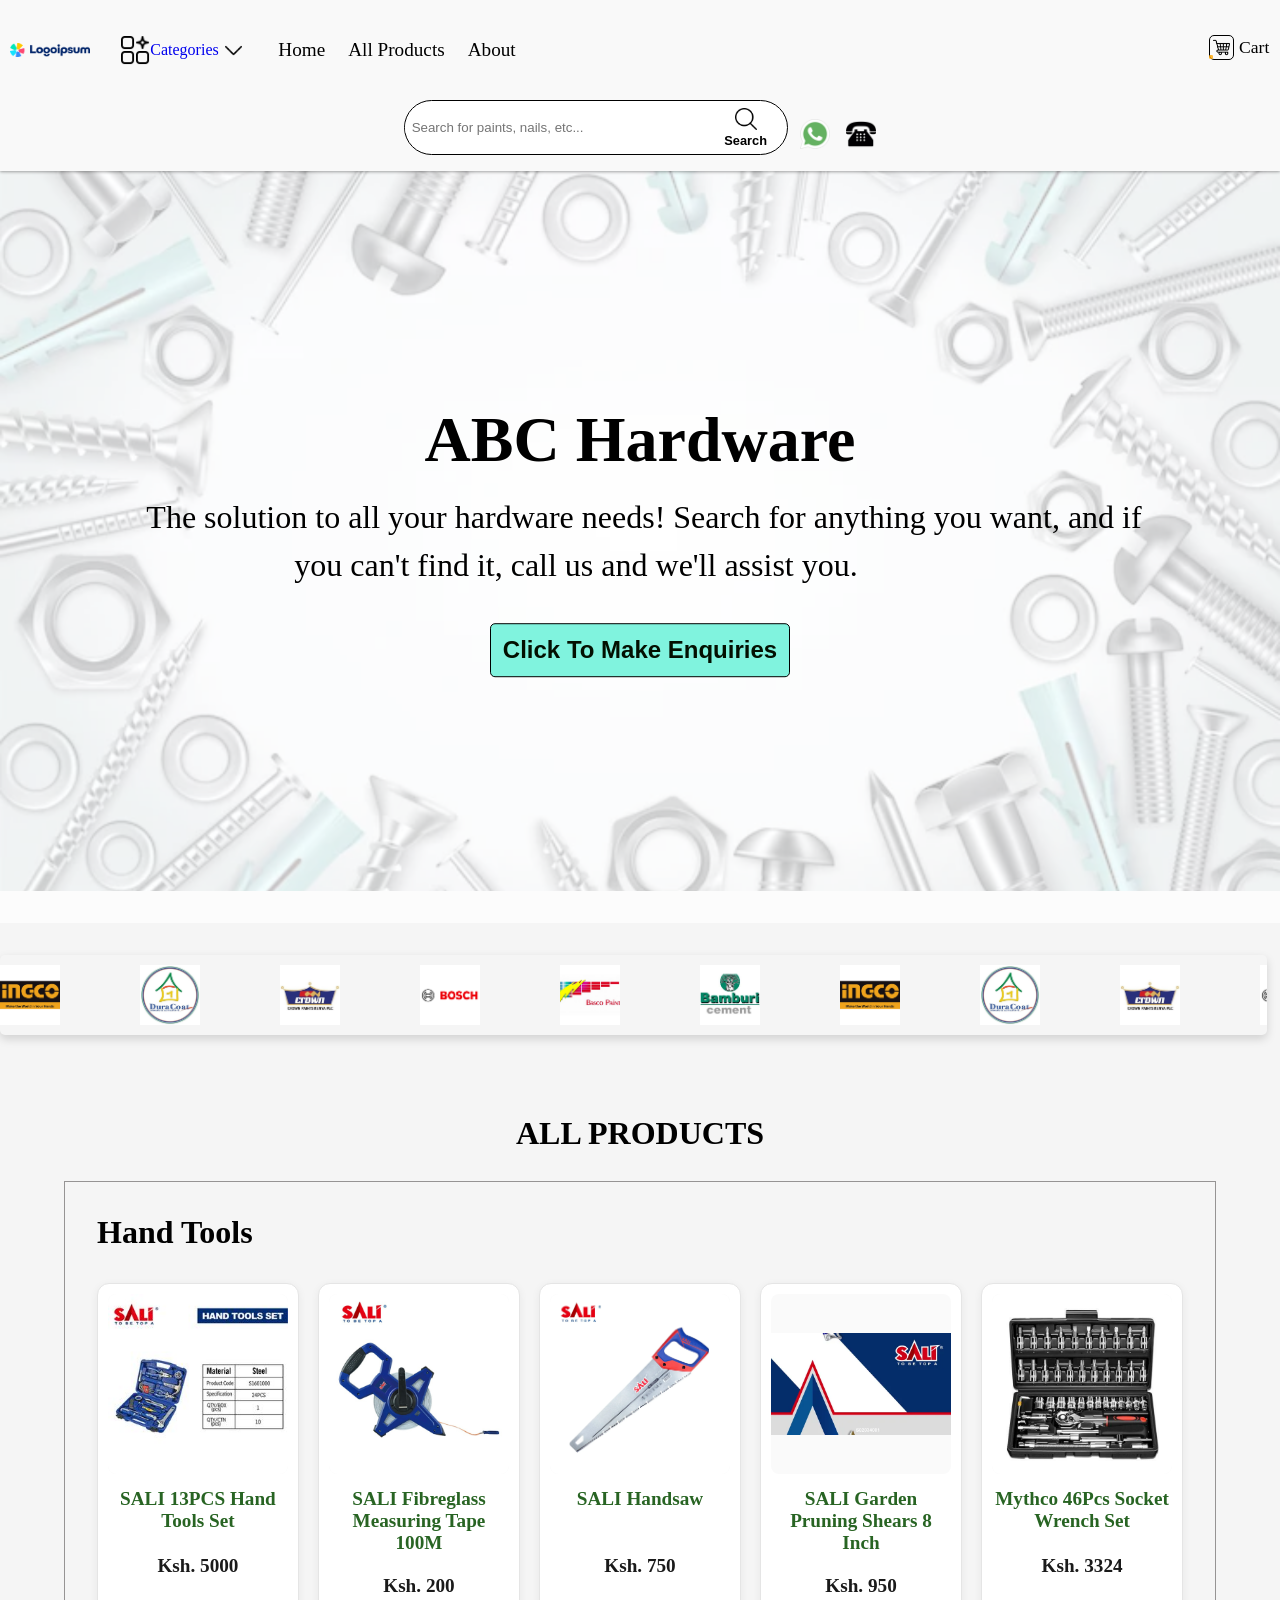
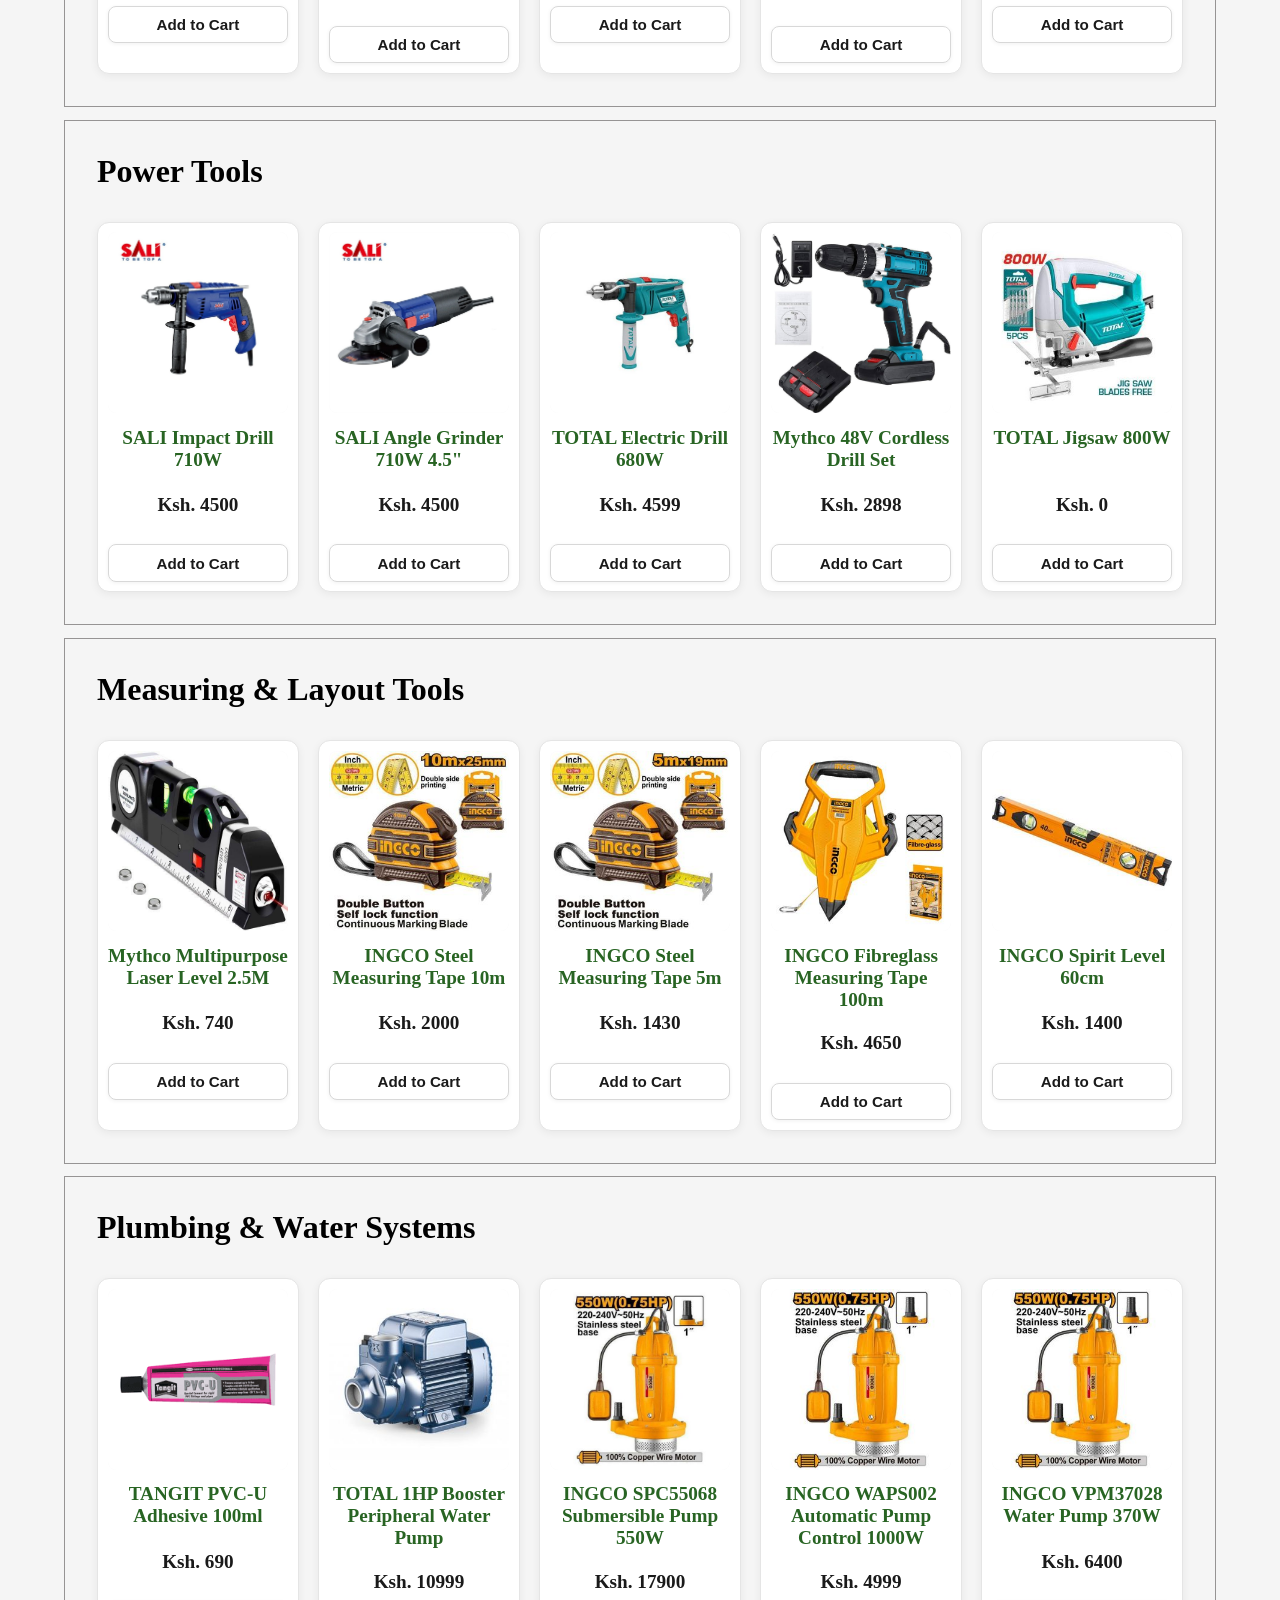
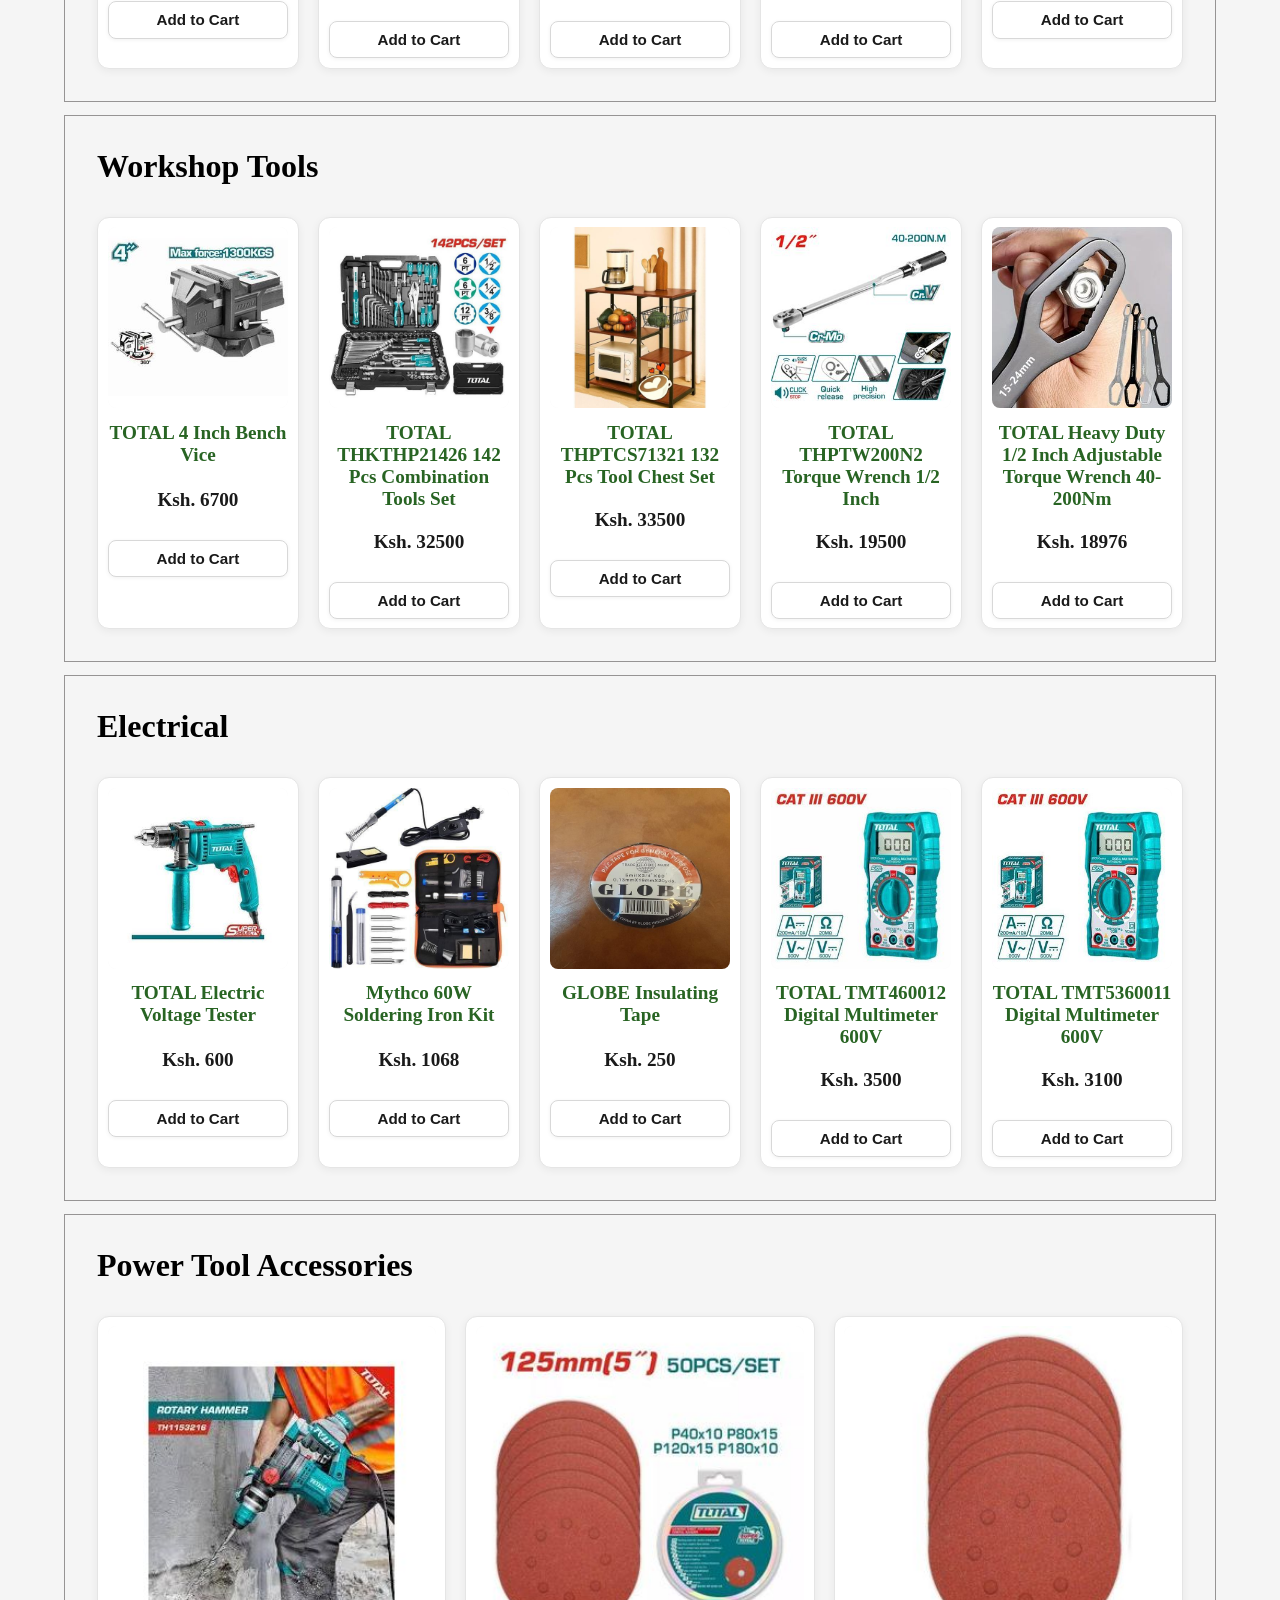
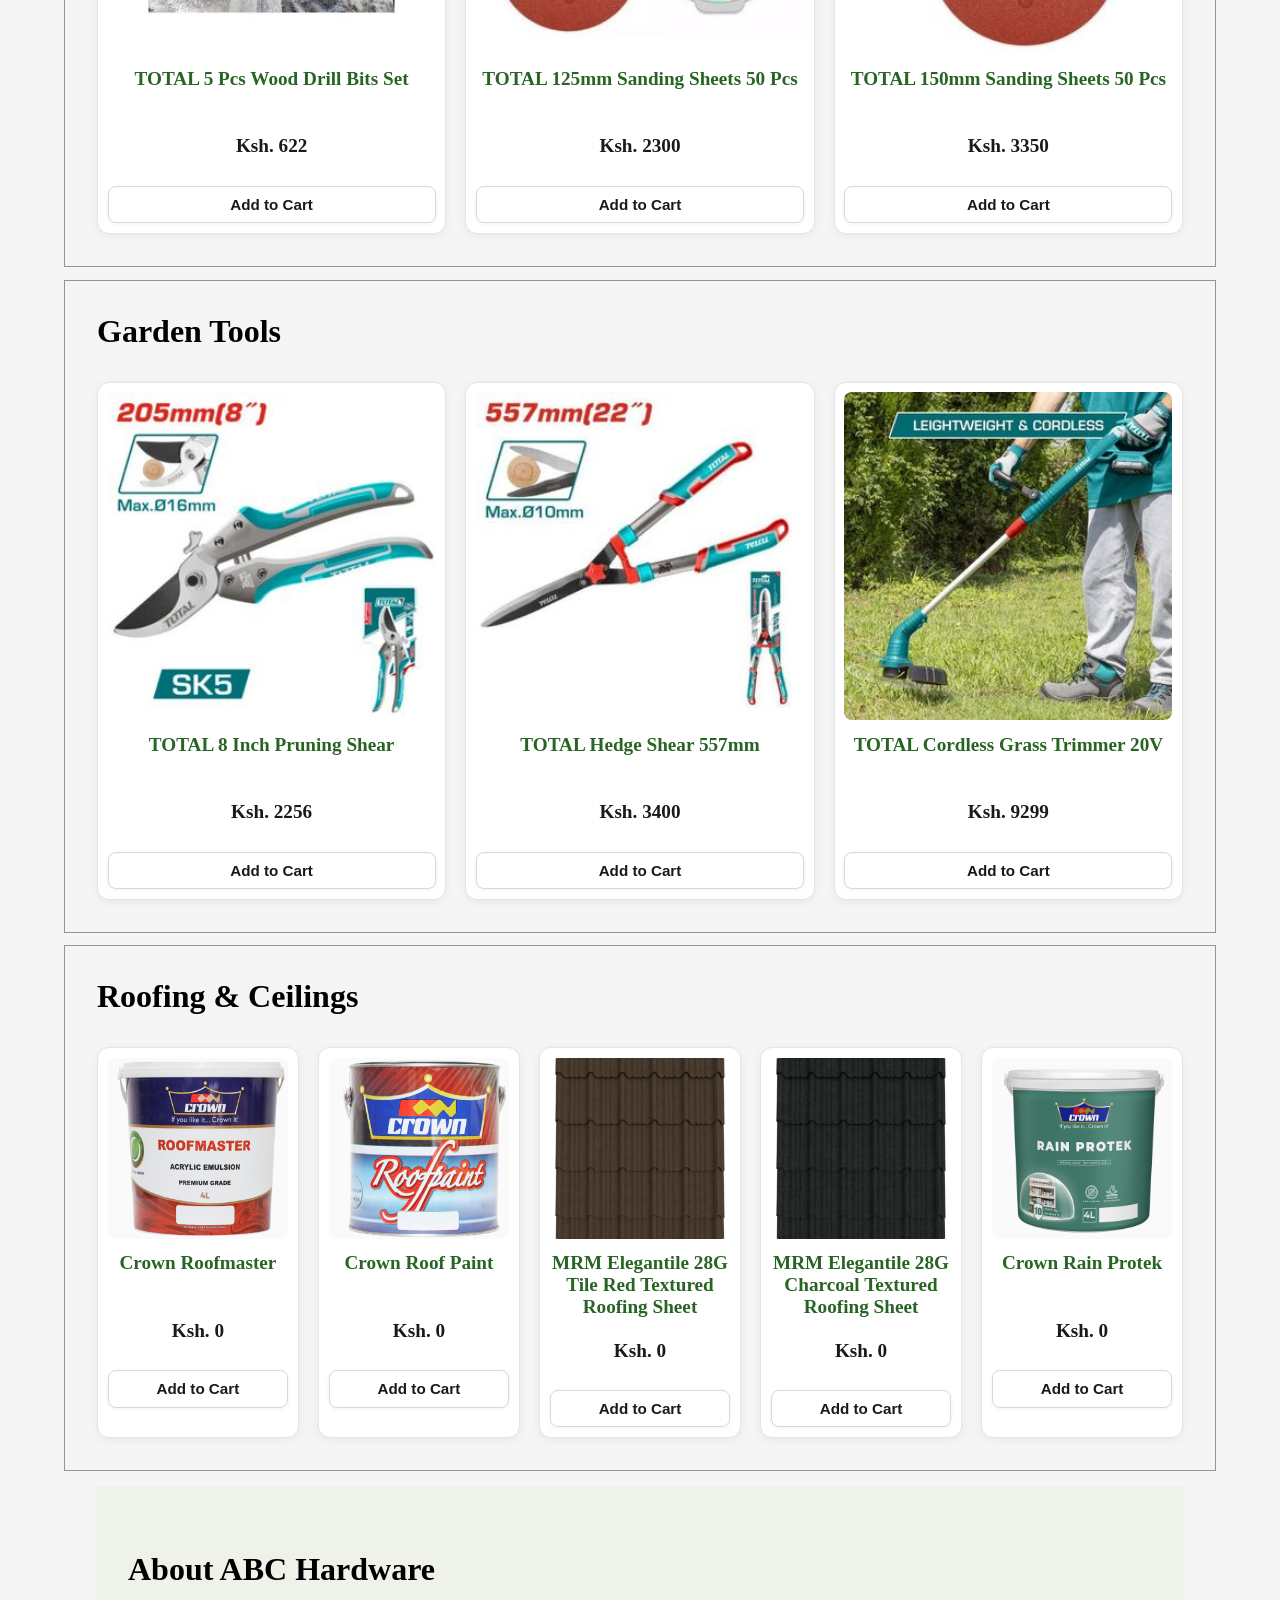
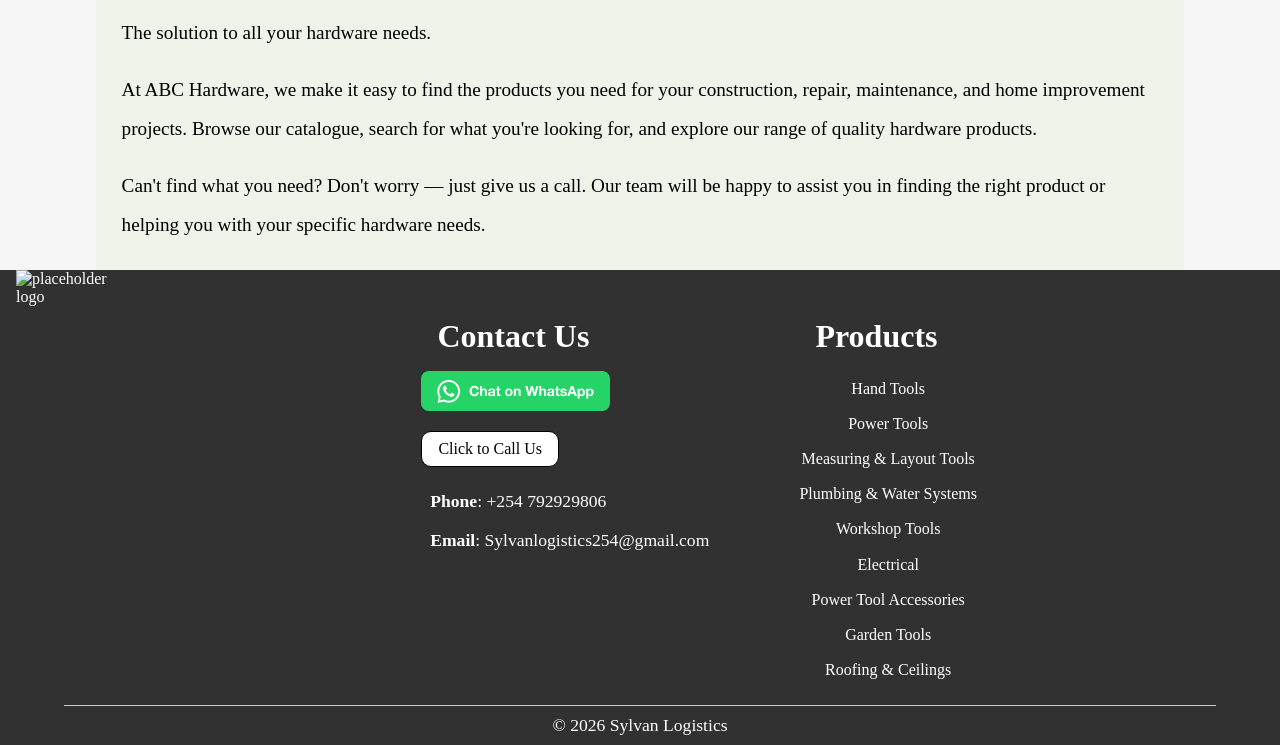
==== index.html @ b6c64a44 "Add files via upload" ====
<!DOCTYPE html>
<html lang="en">
<head>
    <meta charset="UTF-8">
    <meta name="viewport" content="width=device-width, initial-scale=1.0">
    <link rel="stylesheet" href="index.css">
    <title>ABC Hardware</title>
</head>

<body class="main-html">
    <header class="right-slide">
        <nav>
            <ul class="header-style-1">
                <!-- <li class="logo"> -->
                
                    <img src="./assets/logo/placeholder logo.png" alt="placeholder logo" class="logo-image">

                    <li class="categories-container">
                        <div class="nav-and-icon">                    
                            <a href="#Categories" class="categories-link">
                                <img class="categories-icon" src="/assets/icon/categories.png" alt="">
                                <span class="categories-text">Categories</span>
                            </a>
                            <img src="assets/icon/down-arrow.png" alt="down-arrow" class="down-arrow">
                            <img src="assets/icon/up-arrow.png" alt="up-arrow" class="up-arrow">   
                        </div>
                        <ul class="drop-menu"></ul> 
                    </li>    
                                
                <div class="left-aligned-nav">       
                    <li>
                        <a href="index.html#home">Home</a>
                    </li>          
                    <li class="all-products-container">
                        <a href="#All-products">All Products</a>
                    </li>
                                    
                    <li><a href="#About">About</a></li>
                    <!-- <li><a href="#Testimonials">Testimonials</a></li> -->
                </div>

                <div class="right-aligned-nav">

                    <li class="cart-container">                        
                        <span class="cart-items-display"></span><img src="assets/icon/shopping-cart png.png" alt="cart icon" class="cart-icon">
                        <p>Cart</p>
                    </li>

                    <img class="menu-icon" src="./assets/icon/menu icon.png" alt="menu-icon">
                </div>                
            </ul>
            <div class="below-header-style-1">  
                           
                <div class="input-container">                
                    <input type="search" id="search-input" name="search" placeholder="Search for paints, nails, etc...">
                    <button id="search-btn" type="submit">
                        <img class="search-btn-icon" src="/assets/icon/search.png" alt="search-icon">
                        <p class="search-btn-text"><b>Search</b></p>
                    </button>
                </div>

                <div class="contact-buttons">                
                    <a class="whatsapp-contact-button" aria-label="Chat on WhatsApp" href="https://wa.me/254701973009"> 
                        <img class="whatsapp-icon" alt="Chat on WhatsApp" src="/assets/icon/whatsapp.png"/>
                    </a>
                    <a href="tel:+254792929806">
                        <img class="phone-icon" src="/assets/icon/phone.png" alt="phone-icon">
                    </a>                        
                </div>
            </div>
        </nav>
    </header>

    <main>
        <section class="hero">
            <!-- <video class="hero-video hero-styling" autoplay loop muted
                    poster="/assets/website background images/JPG/farm bg2.jpg">
                <source src="/assets/video/hero-video-1-240.mp4" type="video/mp4">
            </video>   -->
            <img class="hero-image-bg" src="/assets/website background images/PNG/hardware.png" alt="hardware-BG">
            <div class="hero-content">
                <h1 class="fade-slide-in hero-styling">ABC Hardware
                </h1>                
                <p class="animated-paragraph hero-styling"> The solution to all your hardware needs! Search for anything you want, and if you can't find it, call us and we'll assist you.
                </p>
                <button class="hero-cta"><a href="#Contact">Click to make enquiries</a></button>
            </div>            
        </section>        
        
        <section class="slides-container">
            <div class="slides-track">

                <!-- ORIGINAL SET -->
                <div class="slide">
                    <img class="slide-image" src="/assets/image-slide/1.png" alt="Bamburi">
                </div>

                <div class="slide">
                    <img class="slide-image" src="/assets/image-slide/2.png" alt="Bosch">
                </div>

                <div class="slide">
                    <img class="slide-image" src="/assets/image-slide/3.png" alt="Duracoat">
                </div>

                <div class="slide">
                    <img class="slide-image" src="/assets/image-slide/4.png" alt="Ingco">
                </div>

                <div class="slide">
                    <img class="slide-image" src="/assets/image-slide/5.png" alt="Crown">
                </div>

                <div class="slide">
                    <img class="slide-image" src="/assets/image-slide/6.png" alt="Basco">
                </div>


                <!-- DUPLICATE SET -->
                <div class="slide">
                    <img class="slide-image" src="/assets/image-slide/1.png" alt="Bamburi">
                </div>

                <div class="slide">
                    <img class="slide-image" src="/assets/image-slide/2.png" alt="Bosch">
                </div>

                <div class="slide">
                    <img class="slide-image" src="/assets/image-slide/3.png" alt="Duracoat">
                </div>

                <div class="slide">
                    <img class="slide-image" src="/assets/image-slide/4.png" alt="Ingco">
                </div>

                <div class="slide">
                    <img class="slide-image" src="/assets/image-slide/5.png" alt="Crown">
                </div>

                <div class="slide">
                    <img class="slide-image" src="/assets/image-slide/6.png" alt="Basco">
                </div>

                 <!-- SecondDUPLICATE SET -->
                <div class="slide">
                    <img class="slide-image" src="/assets/image-slide/1.png" alt="Bamburi">
                </div>

                <div class="slide">
                    <img class="slide-image" src="/assets/image-slide/2.png" alt="Bosch">
                </div>

                <div class="slide">
                    <img class="slide-image" src="/assets/image-slide/3.png" alt="Duracoat">
                </div>

                <div class="slide">
                    <img class="slide-image" src="/assets/image-slide/4.png" alt="Ingco">
                </div>

                <div class="slide">
                    <img class="slide-image" src="/assets/image-slide/5.png" alt="Crown">
                </div>

                <div class="slide">
                    <img class="slide-image" src="/assets/image-slide/6.png" alt="Basco">
                </div>

            </div>
        </section>

        <section class="search-results-container"></section>

        <section class="All-products-container">
            <h2 id="All-products">
                ALL PRODUCTS <span class="sum-of-all-products"></span>                                     
            </h2>            
        </section>        
        
        <section class="all-categories"></section>

        <section class="section-styling" id="About">
            <h2 >About ABC Hardware</h2>
            <p> The solution to all your hardware needs.</p>    
            <p>At ABC Hardware, we make it easy to find the products you need for your construction, repair, maintenance, and home improvement projects. Browse our catalogue, search for what you're looking for, and explore our range of quality hardware products.</p>
            <p>Can't find what you need? Don't worry — just give us a call. Our team will be happy to assist you in finding the right product or helping you with your specific hardware needs.</p>
           
        </section>
    </main>    
    
    <img src="assets/icon/up-arrow.png" alt="down-arrow" class="scroll-up-arrow">

    <footer>
        
        <div class="upper-footer">        
            <img src="./assets/logo/Sylvan Logistics logo -black bg.png" alt="placeholder logo" class="logo-image">
            
            <section class="contact">
                <h2 id="Contact">Contact Us</h2>
                <div class="contact-buttons">                
                    <a aria-label="Chat on WhatsApp" href="https://wa.me/254701973009"> 
                        <img class="whatsapp-contact-button" alt="Chat on WhatsApp" src="/assets/other images/ChatOnWhatsapp.png"/>
                    </a>
                    <a href="tel:+254792929806" class="call-us-link">Click to Call Us</a>
                </div>
                <p class="phone-number"><b>Phone</b>: +254 792929806</p>
                <p class="email"><b>Email</b>: Sylvanlogistics254@gmail.com</p>
            </section>

            <section class="footer-product-categories">
                <h2>Products</h2>
                <ul class="footer-categories"></ul>
            </section>
        </div>

        <div class="lower-footer">
            <p class="copyright-info">&copy <span id="copyright-year">2026</span><span id="copyright-name"> Sylvan Logistics</span></p>
        </div>
    </footer>

    <script src="./index.js" type="module"></script>

</body>
</html>
---- index.css ----
*{
    margin: 0;
    padding: 0;
    box-sizing: border-box;
}
body{
    display: grid;
    grid-template-rows: auto minmax(min-content, 1fr) auto;
    min-height: 100vh;
    /* background: url("./assets/website background images/WEBP/12.webp") no-repeat center/cover whitesmoke; */
    background-color: whitesmoke;
    scroll-behavior: smooth;
    overflow-x: hidden;
}
h1{
    margin-top: 1.5em;
    padding: 0.5em 0.5em 0.1em;
    font-size: clamp(1.5rem, 5vw, 4rem)
}
h2{
    margin-top: 1em;
    padding: 0.5em;
    font-size: clamp(1.3rem, 5vw, 2rem);
}
h3{
    font-size: clamp(1.2rem, 5vw, 1.8rem);
}
p{
    padding: 0.5em;
    /* font-size: 1.2rem; */
}
a{    
    text-decoration: none;
}
li{
    list-style: none;
}
button{
    display: block;
}
header{
    /* position: fixed; */
    width: 100%;
    z-index: 10;
    background-color: rgb(255, 255, 255, 0.4);
    box-shadow: 0px 1px 3px 0px rgba(0, 0, 0, 0.3), 0px 1px 2px 0px rgba(0, 0, 0, 0.06);
}
@media(max-width : 768px){
    
    header .header-style-1{
        width: 100%;
        height: auto;  
        position: relative;
        top: auto;
        padding-top:1em;
        margin-bottom: 1em;
        box-shadow: none;  
        display: flex;
        align-items: center;
        justify-content: space-between; 
    }
    .below-header-style-1{
        margin: 0.5em;
    }
    .left-aligned-nav{
        position: absolute;
        top: 3.9em;
        right: 0;
        width: 50vw;
        height: 70vh;
        text-align: center;
        background-color: rgb(0, 0, 0, 0.8);
    }
    nav .left-aligned-nav a{
        color: white;
        font-weight: bold;
        font-size: 1.3rem;
        border-bottom: 1px solid;
        display: block;
        width: 100%;
    }
    nav .left-aligned-nav li{
        width: 100%;
    }
    header nav .logo-image{
        width: 20%;
        margin-right: 0;
    }
    nav .categories-container{
        margin-top: 1em;
        margin-right: auto;
    }
    nav .categories-link{
        margin-top: -1em;
    }
    nav .categories-text{
        display: none;
    }
    .down-arrow{
        margin-top: -1em;
    }
    .drop-menu-item:not(:last-child){
        border-bottom: none;
    }
    nav .input-container{
       width: 80%;
       padding: 0;
    }
    .input-container .search-btn-icon{
        width: 15px;
        margin-bottom: -0.3em;
    }

    nav .right-aligned-nav{
        margin-right: 0.5em;
        gap: 8px;
    }
    header nav .cart-container{
        padding-left: 1em;
    }
    .hero{
        /* margin-top: 1em; */
    }
    .hero-video{
        width: 100%;
        height: auto;
    }
    .hero-content{
        margin-top: 1em;
        padding-top: 1em;
        padding-bottom: 2em;
    }
    /* .hero-content .hero-cta{
        font-size: 0.7em;
    } */
    .product .whatsapp-icon{
        width: 20px;
    }
    .productPage{
        flex-direction: column;
    }
    .productPage-order{
        margin: 1em;
        width: 100%;
    }
    .productPage .productPage-info{
        /* width: 80%; */
        margin: 1em auto;
    }
    .productPage-image{
        margin: 1em auto;
    }
    .cart-section{
        flex-direction: column;
        justify-content: space-evenly;
        gap: 2em;
    }
    .cart-html h2{
        font-size: clamp(1rem, 10vw, 1.8rem) !important;
        text-transform: uppercase;
        text-decoration: underline;
    }
    .cart-list-section{
        width: auto;
        overflow-x: auto;
        margin: 0 auto;
        padding: 0em 1em;
    }
    .cart-section .cart-order-section{
        margin: 0 auto;
        /* width: 60%; */
    }
    .contact .contact-buttons{
        flex-direction: column;
        align-items: flex-start;
        gap: 0.1em;
    }
    .contact .whatsapp-contact-button{
        width: 140px; 
    }
    .upper-footer{
        flex-direction: column;
        width: 90%;
        max-width: 320px;
        gap: 1em;
    }    
    .contact,
    .footer-product-categories{
        /* margin: 0 auto; */
        margin: 1em;
    }
}
.header-style-1{
    color: black;
    display: flex;
    align-items: center;
    justify-content: space-between;
    height: 100px;
    font-size: 1.2rem;    
    padding-top: 1.2em;
    padding-bottom: 1.2em;    
    margin-bottom: 0;
}
.below-header-style-1{
    display: flex;
    align-items: center;
    justify-content: start;

}
nav li{
    padding: 0.4em 0.1em;
    font-weight: 500;
    white-space: nowrap;
}
nav li:hover:not(.logo):not(.cart-container){
    background-color: rgb(161, 245, 230);
    border-radius: 2px;
}
nav li.active:not(.logo){
    border-bottom: 2px solid;
}
nav li.active a:not(.drop-menu-item a){
    color: rgb(9, 84, 86);
}
nav .logo{
    margin: 0.5em;
    width: fit-content;
    display: flex;
}
nav .logo-image{
    margin-left: 0.5em;
    margin-right: 0.5em;
    width: 80px;
}
nav .menu-icon{
    width: 40px;
    margin-left: auto;
    padding: 0.3em;
    border: 1px solid;
    border-radius: 50%;
}
.left-aligned-nav{
    display: flex;
    align-items: center;
    justify-content: flex-start;
    margin-right: auto;
    /* margin-left: auto; */
}
.left-aligned-nav a{
    color: black;
    padding: 0.4em 0.5em;
}
.categories-container{
    position: relative;
    display: flex;
    align-items: center;
    justify-content: center;
    margin-right: 1em;
    margin-left: 1em;
}
.nav-and-icon{
    display: flex;
    align-items: center;
    justify-content: center;
    gap: 2px;
}
.categories-link{
    display: flex;
    align-items: center;
    justify-content: center;
    /* margin-top: -0.5em; */
}
.categories-text{
    font-size: clamp(0.8rem, 5vw, 1rem)
}
.down-arrow,
.up-arrow {
    width: 25px;
}
.up-arrow {
    display: none;
}
.drop-menu{
    white-space: wrap;
    position: absolute;
    top: 100%;
    margin-top: 0.5em;
    display: none;
    border: 1px solid #333;
    background-color: black;
    color: white;
}
.drop-menu li:hover a{
    color: black;
}
.drop-menu a{
    display: block; 
    padding: 0.2em 0.1em;
    width: 100%;
    text-align: center;
    color: white;
}
.drop-menu-item:not(:last-child){
    width: 100%;
    border-bottom: 1px solid;
}
.input-container{
    display: flex;
    align-items: center;
    border: 1px solid;
    margin-left: auto;
    margin-bottom: 1em;
    border-radius: 50px;
    background-color: white;
    width: 30%;
}
.input-container input{
    border: none;
    border-radius: 50px;
    outline: none;
    flex-grow: 1;
    padding: 0.5em;
    width: 100%;
    background-color: white;
}
#search-btn{
    border: none;
    background-color: white;
    border-radius: 50px;
    padding: 0.5em;
    margin-right: 1em;
}
.search-btn-text{
    font-size: clamp(0.5rem, 5vw, 0.8rem);
    padding: 0;
}
.search-results-container{
    width: fit-content;
    margin: 1em auto;
    padding: 0.5em;
}
.search-results-container h3{
    text-decoration: underline;
}
.search-result-image{
    width: 50%;
}
.search-results-container td{
    border-bottom: 1px solid;
}
.right-aligned-nav{
    display: flex;
    align-items: center;
    justify-content: center;
    /* background-color: rgba(239, 246, 237, 0.9); */
    gap: 20px;
    /* padding: 0.5em; */
}
nav .contact-buttons{
    display: flex;
    align-items: center;
    gap: 1em;
    margin-right: auto;
}
nav .contact-buttons a{
    width: fit-content;
}
nav .whatsapp-contact-button{
    display: inline-block;
    width: 200px;
    margin-left: 0.75em;
    transition: transform 0.2s ease-in;
}
nav .whatsapp-contact-button:hover{
    transform: scale(1.04);
}
nav .call-us-link{
    display: inline-block;
    color: white;
    background-color: rgb(0, 0, 0, 0.7);
    padding: 0.7em;
    transition: transform 0.2s ease-in;  
    margin-top: 0.6em; 
    white-space: nowrap;
}
nav .call-us-link:hover{
    transform: scale(1.04);
}
.cart-icon,
.search-btn-icon{
    width: 22px;
}
nav .cart-container{
    display: flex;
    align-items: center;
    padding-left: 3em;
    margin-top: -0.3em;
    margin-left: 2em;
    position: relative;
    z-index: 0;
    transition: transform 0.1s ease;
}
nav .cart-container:hover{
    transform: scale(1.03);
}
nav .cart-icon{
    width: 25px;
    border: 1px solid;
    padding: 0.15em;
    border-radius: 5px;
}
nav .cart-container{
    margin-left: 0;
}
nav .cart-container p{
    font-size: 1.1rem;
    padding-left: 0.3em;
}
nav .cart-items-display{
    position: absolute;
    z-index: 1;
    background-color: rgb(255, 165, 0, 0.8);
    border-radius: 30%;
    margin-top: 1em;
    padding: 0.1em;
}
.section-styling{
    width: 85%;
    background-color: rgb(233, 241, 226, 0.6);
    margin: auto;
    padding: 1em;
}
.section-styling p{
    line-height: 2;
    font-size: 1.2rem;
}
.tagline{
    font-style: italic;
}
.hero{
    display: flex;
    position: relative;
    z-index: 1;
    min-height: 0;
    overflow: hidden;
}
.hero::after{
    content: "";
    position: absolute;
    inset: 0;
    z-index: 0;
    background-color: rgba(255, 255, 255, 0.7);
    pointer-events: none;
}
.hero-video{
    display: block;
    width: 100%;
    height: auto;
    object-fit: contain;
    object-position: top center;
    position: relative;
    z-index: -1;    
    margin-bottom: 2em;
}
.hero-image-bg{
    display: block;
    width: 100%;
    height: auto;
    object-fit: contain;
    object-position: top center;
    position: relative;
    z-index: -1;    
    margin-bottom: 2em;
}
.hero-content{
    position: absolute;
    top: 40%;
    left: 50%;
    z-index: 1;  
    width: 80%;
    padding-top: 1em;
    transform: translate(-50%, -50%);
    text-align: center;
    font-size: clamp(0.9rem, 5vw, 2rem);
}
.hero-cta{
    border: 1px solid;
    background-color: rgb(128, 243, 222);
    font-weight: bold;
    font-size: clamp(1rem, 2vw, 1.5rem);
    border-radius: 5px;
    text-transform: capitalize;
    margin: 1em auto;
    padding: 0.5em;
}
.hero-cta:hover{
    background-color: rgb(134, 255, 233);  
    transform: scale(1.01);
}
.hero-cta a{
    color: rgb(3, 16, 1);
}
h1 .tagline{
    font-weight: lighter;
}
.hero p{
    line-height: 1.5;
    /* font-size: clamp(1rem, 2.5vw, 3rem); */
    padding: 0.3em;
}
.slides-container{
    width: 99vw;
    overflow: hidden;
    border-radius: 5px;
    box-shadow: 0 4px 10px rgba(0,0,0,0.15);
    margin-top: 2em;
}
.slides-track{
    display: flex;
    animation: slideAnimation 10s linear infinite;
    width: max-content;
}
.slide{
    width: 100px;
    flex: 0 0 120px;
    margin-right: 20px;
}
.slide-image{
    display: block;
    width: 50%;
    height: 80px;
    object-fit: contain;
}
@keyframes slideAnimation {
    from {transform: translateX(0);}
    100% {transform: translateX(calc(-6 * 120px));}
}
.All-products-container{
    text-align: center;
}
.sum-of-all-products{
    font-weight: 100;
}
.All-products-container p{
    padding-right: 1em;
    padding-left: 1em;
}
.All-products-container a{
    text-decoration: underline;
}
.categories-styling{
    border: 1px solid #969494;
    margin: 0.8em auto;
    width: 90%;
    padding: 1em;
}
.categories-styling h2{
    margin-top: 0;
    margin-bottom: 0;
}
.cart-html h1{
    text-align: center;
    text-decoration: underline;
    text-transform: uppercase;
    margin-bottom: 1em;
    font-size: clamp(1.5rem, 8vw, 2.5rem);
}
.cart-section{
    display: flex;
    justify-content: space-around;
    gap: 2em;
    font-size: clamp(1rem, 1.2vw, 2rem);
}
.cart-list-section{
    border: 1px solid #b0afaf;
    margin-bottom: 1em;
    margin-right: 0;
    margin-left: 0;
}
.cart-list-section-header{
    display: flex;
    align-items: center;
    justify-content:flex-start;
    padding-bottom: 0;
}
.cart-list-section h2{
    text-decoration: underline;
    margin-bottom: 0;
    margin-top: 0;
    width: fit-content;
}
.cart-order-section {
    display: flex;
    padding-bottom: 0;
    margin-left: 1em;
    width: 80%;
}
.cart-order-section .order-by-whatsapp{
    width: 70%;
    margin-bottom: 0;
}
.cart-table-content{
    margin: 1em auto;
    padding: 0.1em;
    width: 70%;
}
.cart-table-content img{
    width:40%;
}
.total-amount{
    text-align: right;
    margin-right: 2em;
    margin-left: auto;
    padding: 0.5em;
    border: 1px solid;
    width: fit-content;
    font-size: clamp(1rem, 5vw, 1.2rem);
}
.order-by-sms{
    margin: 1em auto;
    border-radius: 5px;
    border: 1px solid;
    background-color: rgba(0, 0, 0, 0.3);
    width: 60%;
    transition: transform 0.2s ease;
    white-space: nowrap;
}
.order-by-sms:hover{
    transform: scale(1.02);
    background-color: rgba(0, 0, 0, 0.2);
}
.order-by-sms a{
    padding: 1em 2em;
    text-align: center;
    color: black;    
    font-weight: bold;
}
.order-call-here{
    width: fit-content;
    font-style: italic;
    border-top: 1px solid;
}
.order-call-here a{
    text-decoration: underline;
}
table{
    border: 1px solid;
    /* width: 80%; */
    border-collapse: separate;
    border-spacing: 10px;
    empty-cells: hide;
}
td{
    text-align: center;
    /* padding: 0.1em; */
}
.product-quantity{
    display: flex;
    align-items: center;
    justify-content: space-evenly;
    margin-top: 2em;
}
.minus,
.plus{
    font-size: clamp(1rem, 1.2vw, 2rem);
    font-weight: bold;
    border: 1px solid;
    padding: 0.2em 0.3em;
    margin: 0.5em;
    cursor: pointer;
}
.minus{
    background-color: rgb(128, 128, 128, 0.5);
}
.plus{
    background-color: rgb(255, 165, 0, 0.8);
}
.cart-is-empty{
    text-align: left;
    margin: auto;
}
.clear-cart{
    padding: 0.5em 1em;
    margin-left: auto;
    margin-right: 3em;
    background-color: rgb(0, 255, 255, 0.5);
    font-weight: bold;
    border: 1px solid;
    display: block;
    text-align: right;
}
.cart-list-section .add-more-items {
    margin-left: 2.3em;
    margin-bottom: 0;
    padding: 0.5em;
    border: 1px solid;
    background-color: rgb(0, 128, 0, 0.5);
    text-decoration: none;
}
.add-more-items{
    display: block;
    width: fit-content;
    margin: 1em auto -2em;
    padding-bottom: 0;
    font-weight: bold;
    text-decoration: underline;
    border-radius: 5px;
    transition: transform 0.5s ease;
    color: black;
}
.add-more-items:hover{
    transform: scale(1.02);
}
.cart-table-content .recycle-bin{
    width: 15px;
}
.cart-btn{
     margin: 0.5em auto 0;
     transition: transform 0.25s ease, box-shadow 0.25s ease;
     width: 100%;
     border: 1px solid #d8d8d8;
     border-radius: 8px;
     background-color: white;
     color: #1a1a1a;
     font-weight: 700;
     font-size: clamp(0.85rem, 3.5vw, 0.95rem);
     padding: 0.6em;
     box-shadow: 0 1px 4px rgba(0,0,0,0.06);
}
.cart-btn:hover{
    transform: translateY(-2px);
    box-shadow: 0 4px 10px rgba(0,0,0,0.1);
    background-color: #fafafa;
}
.cart-btn a{    
    color: #1a1a1a;   
}
.products-container{
    display: grid;
    grid-template-columns:repeat(auto-fit, minmax(160px, 1fr));
    justify-content: start;
    gap: 1.2em;
    margin: 1em auto;  
    padding: 0 1em;  
}
.product{
    border: 1px solid #e5e5e5;
    border-radius: 12px;
    background-color: white;
    width: 100%;
    padding: 0.6em;
    text-align: center;
    transition: transform 0.25s ease, box-shadow 0.25s ease;
    box-shadow: 0 2px 8px rgba(0,0,0,0.06); 
    cursor: pointer;
    display: flex;
    flex-direction: column;
    overflow: hidden;
}
.product:hover{
    box-shadow: 0 8px 20px rgba(0,0,0,0.12);
    transform: translateY(-4px);
}
.product-image{
    width: 100%;
    aspect-ratio: 1 / 1;
    object-fit: contain;  
    border-radius: 8px;
    background-color: #fafafa;  
    margin-bottom: 0.5em;
}
.product-image:hover{
    transform: scale(1.04);
}
.product h3{
    font-size: clamp(0.95rem, 4vw, 1.2rem);
    color: rgb(40, 100, 35);  
    margin: 0.3em 0;
    min-height: 2.4em;
}
.price{
    font-size: clamp(1rem, 5vw, 1.2rem);
    font-weight: 800;
    color: #1a1a1a;
    margin: 0.3em 0 0.6em;
}
.cart{
    width: 50%;
    margin: 1dvh auto 1em;
    background-color: rgb(194, 244, 186);
}
.order-by-whatsapp{
    display: flex;
    align-items: center;
    justify-content: center;
    gap: 0.2em;
    border-radius: 12px;
    margin: 0.5em auto 0;
    padding: 0.5em 0.3em;
    width: 100%;
    background-color: rgb(37, 211, 102);
    box-shadow: 0 1px 4px rgba(0,0,0,0.08);
    transition: transform 0.25s ease, box-shadow 0.25s ease, background-color 0.2s ease;
}
.order-by-whatsapp:hover{
    background-color: rgb(29, 190, 88); 
    transform: translateY(-2px);
    box-shadow: 0 4px 10px rgba(0,0,0,0.12);
}
.whatsapp-cta-link{
    font-weight: bold;
    font-size: clamp(0.65rem, 3vw, 0.85rem);
    color: white;
    text-align: center;
    line-height: 1.1;
    padding: 0;
}
.whatsapp-icon,
.phone-icon,
.categories-icon{
    width: 30px;
}
.product-description{
    display: none;
}
.productPage{
    display: flex;
    align-items: flex-start;
    justify-content: space-evenly;
}
.productPage-h1{
    margin-bottom: 1em;
    text-align: center;
    text-decoration: underline;
}
.productPage-info{
    background-color: rgb(255, 255, 0, 0.3);
    border: 1px solid #817f7f;
    width: 50%;
    margin: 1em;
}
.productPage-order{
    display: flex;
}
.productPage-order .whatsapp-icon{
    width: 20px;
}
.productPage-order .whatsapp-cta-link{
    white-space: wrap;
}
.pay{
    display: none;
    width: 70%;
    height: fit-content;
    margin: 5em 1em 1em 1em;
    padding: 1em;
    background-color: rgb(0, 0, 0, 0.7);
    color: white;
    font-size: 1rem;
}
.order{
    padding: 1em 1em 2em 1em;  
    margin: 1em auto;
    height: fit-content;
    border: 1px solid #817f7f;
    background-color: rgb(255, 255, 255, 0.5);
}
.order h2{
    font-size: clamp(1.3rem, 5vw, 1.8rem);
    text-decoration: underline;
    text-align: left;
    margin-bottom: 1em;
}
.order p{
    text-align: center;
    padding-top: 1em;
    padding-bottom: 1em;
}
.order button{    
    padding: 0.8em;
    /* width: fit-content; */
}
.order .cart-btn{
    display: flex;
    align-items: center;
    justify-content: space-between;
    gap: 0.5em;
    background-color: white;
    border-radius: 5px;
    width: fit-content;
    padding: auto;
    font-weight: bold;
}
.order .cart-icon{
    width: 25px;
}
.order .click-to-pay{
    display: none;
    background-color: orange;
    border: 1px solid;
    border-radius: 5px;
    width: 40%;
    margin: 0 auto;
    font-weight: bold;
    transition: transform 0.1s ease-in;
}
.order .click-to-pay:hover{
    background-color: rgb(252, 177, 39);
    transform: scale(1.02);
}
.order button img{
    width: 40px;
    border: none;
}
.productPage-product-name{
    text-align: center;
    margin-top: 0;
    border-bottom: 1px solid #817f7f;
}
.productPage-image{
    margin: 1em auto;
    width: 50%;
}
.productPage img{
    display: block;
    border: 1px solid;
    margin: auto;
    width: 50%;
    object-fit: cover;
}
.productPage-price{
    font-weight: bold;
     font-size: clamp(1.3rem, 5vw, 1.8rem);
    text-align: center;
    padding-top: 0;
    padding-bottom: 0;
}
.productPage-product-description{
    line-height: 1.5;
}
.productPage .product-summary{
    padding-bottom: 1.5em;
}
.scroll-up-arrow{
    position: fixed;
    bottom: 0;
    right: 0;
    margin: 1em;
    width: 40px;    
    border: 1px solid; 
    padding: 0.5em; 
    border-radius: 50%;
    background-color: rgb(236, 234, 234);  
}
.scroll-up-arrow:hover{
    background-color: white;
}
#About{
    margin-top: 1em;
}
footer{
    background-color:rgb(0, 0, 0,0.8);
    color: white;
    font-size: 1rem;
    /* margin-bottom: auto; */
}
.upper-footer{
    display: flex;
    align-items:flex-start;
    justify-content: center;
}
.lower-footer{
    position: static;
    bottom: 0;
    margin-top: 1em;
}
.cart-html{
    margin-bottom: 30em;
}
footer .logo-image{
    width: 8%;
    margin-right: auto;
    margin-left: 1em;
}
.whatsapp-contact-button{
    width:50%;
    transition: transform 0.2s ease-in; 
}
.whatsapp-contact-button:hover{
    transform: scale(1.04);
}
.call-us-link{
    background-color: white;
    color: black;
    font-size: 1rem;
    display: block;
    border: 1px solid;
    border-radius: 10px;
    width: fit-content;
    padding: 0.5em 1em;
    margin-top: 1em;
    margin-bottom: 1em;
    transition: transform 0.2s ease-in; 
}
.call-us-link:hover{
    transform: scale(1.04);
}
footer p{
   font-size: 1.1rem;
}
.footer-product-categories{
    margin-right: auto;
}
.footer-product-categories a{
    color: white;
    line-height: 2.2;
    display: block;
    text-align: center;
}
.copyright-info{
    margin: 1em auto 0em;
    text-align: center;
    border-top: 1px solid #ccc;
    width: 90%;
}
.fade-slide-in{
    opacity: 0;
    animation: fadeSlideIn 2s ease forwards;
}
.right-slide{
    opacity: 0;
    animation: rightSlide 2s ease forwards;
}
.word{
    display: inline-block;
    opacity: 0;
    animation: animatedWords 0.6s ease forwards;
}
@keyframes fadeSlideIn{
    from{
        opacity: 0;
        transform: translateY(20px);
    }
    to{
        opacity: 1;
        transform: translateY(0);
    }
}
@keyframes rightSlide{
    from{
        opacity:0;
        transform: translateX(-50px);
    }
    to{
        opacity: 1;
        transform: translateX(0);
    }
}
@keyframes animatedWords{
    from {
        opacity: 0;
        transform: translateY(20px);
    }
    to {
        opacity: 1;
        transform: translateY(0);
    }
}
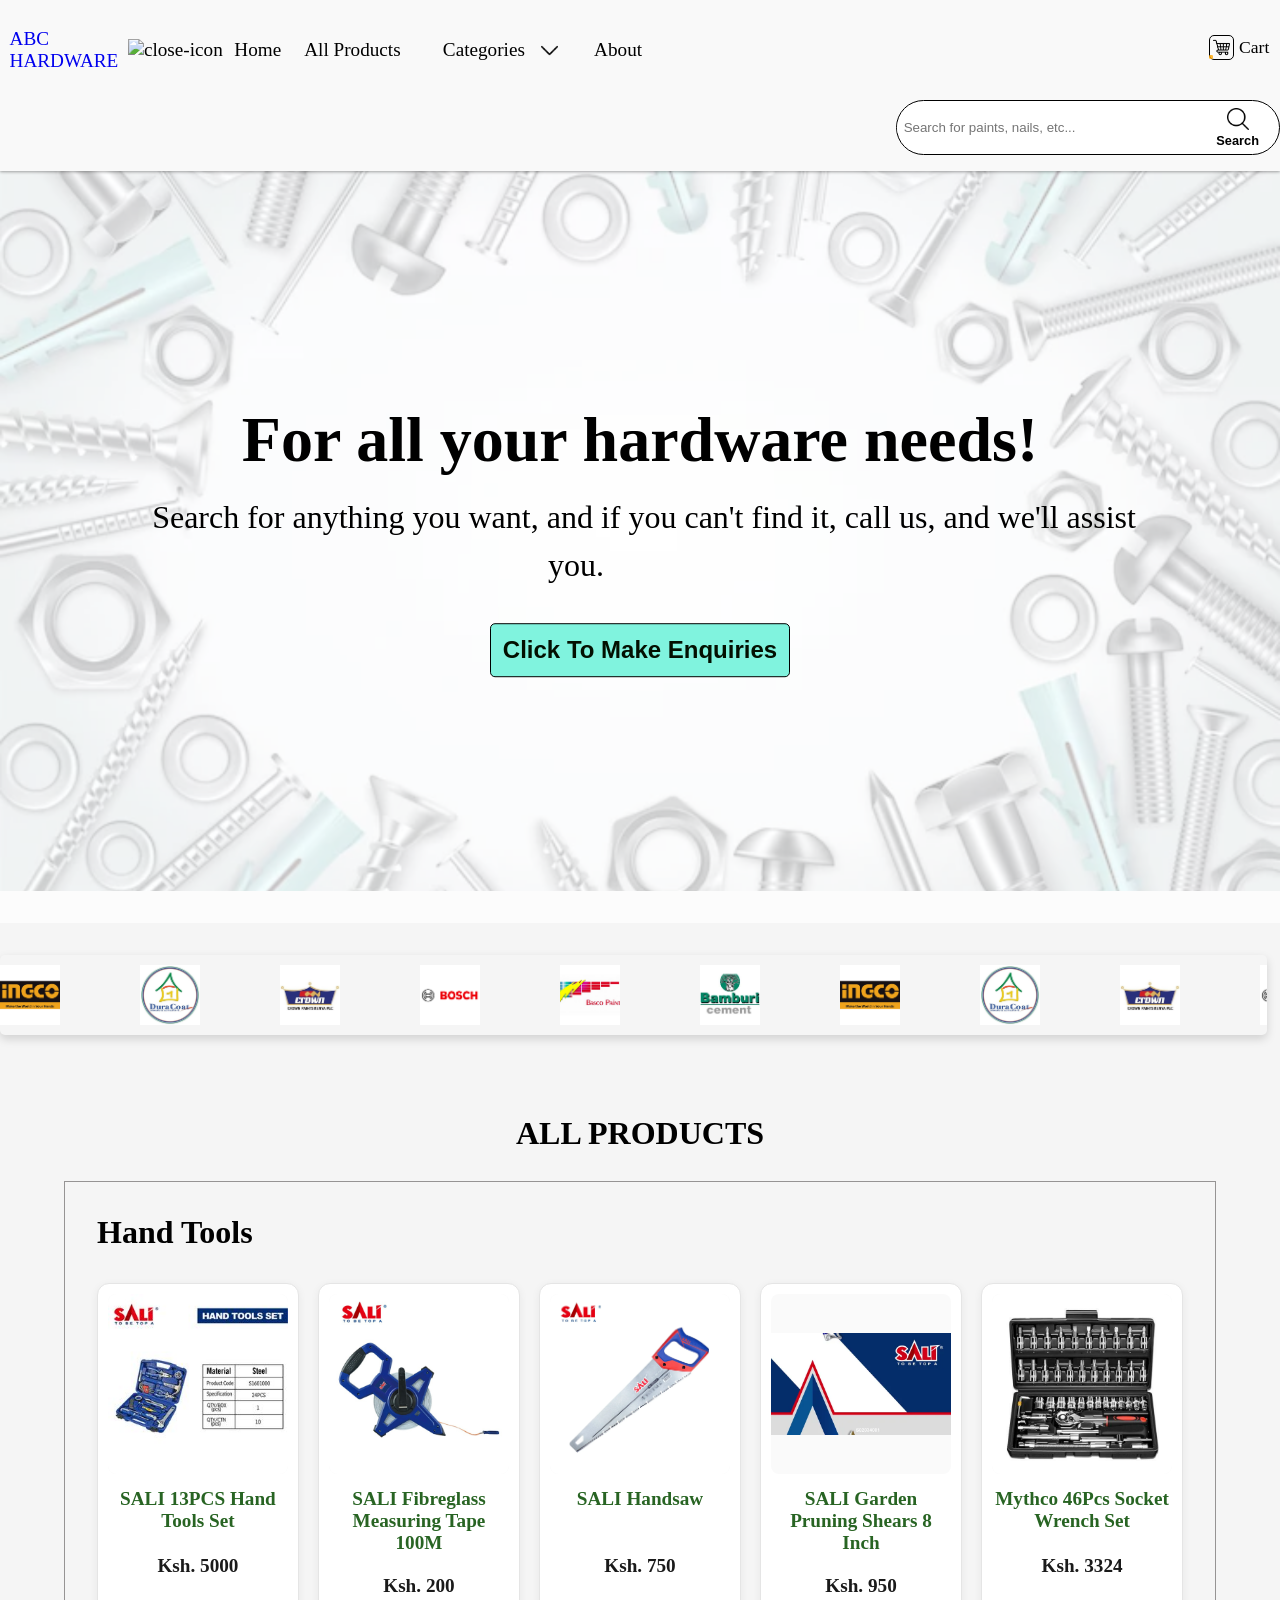
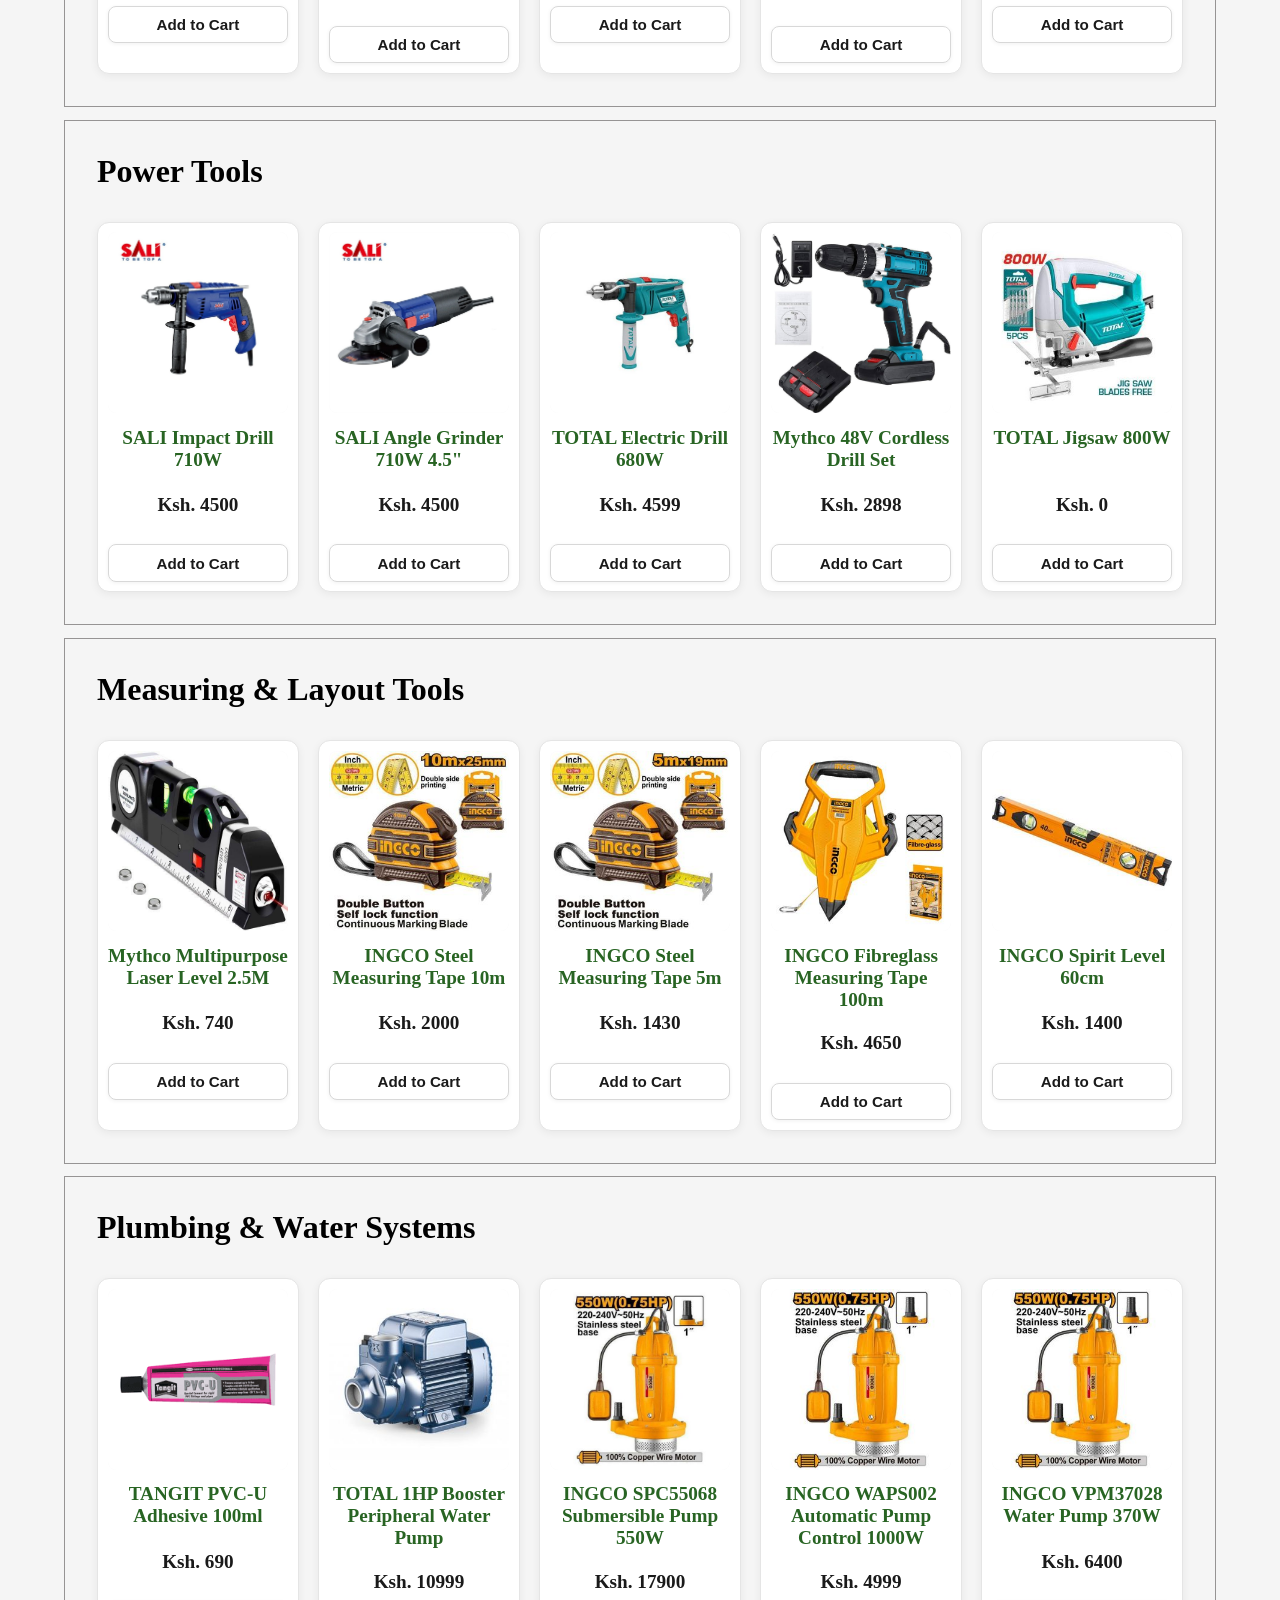
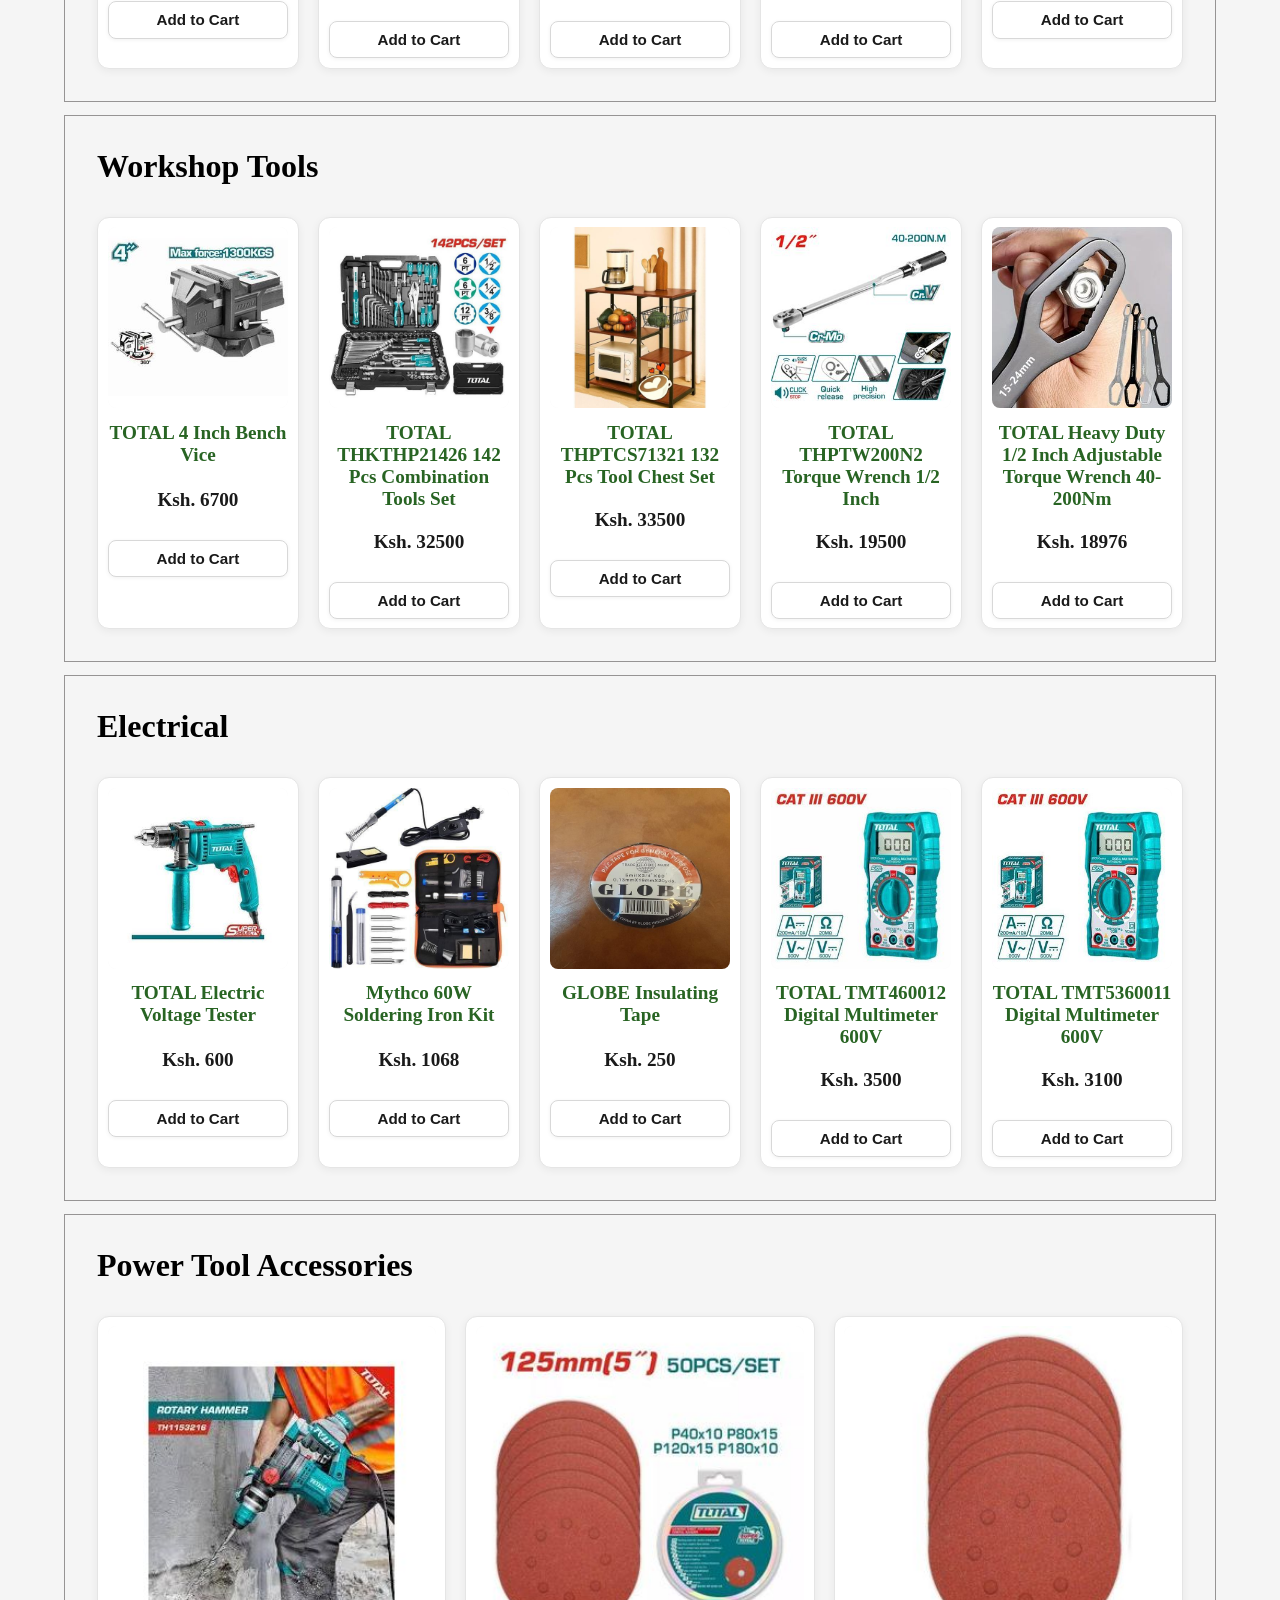
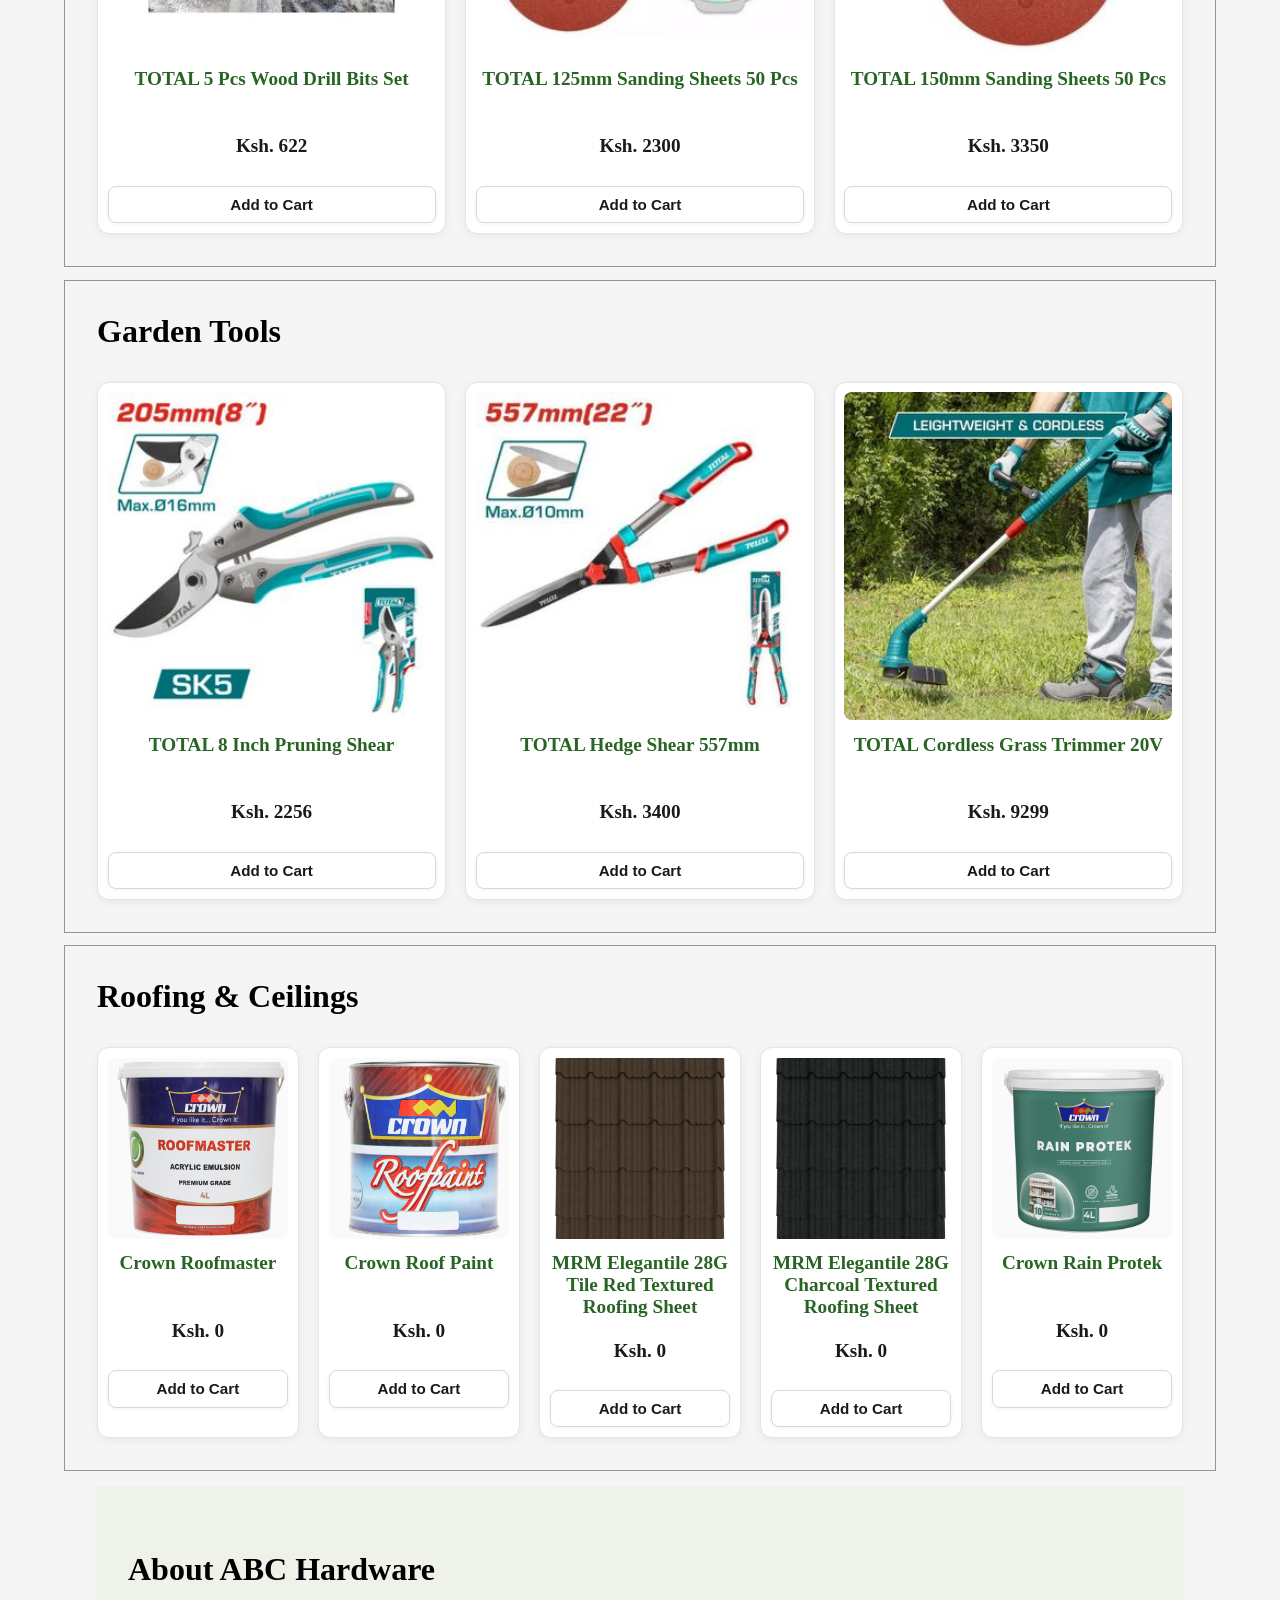
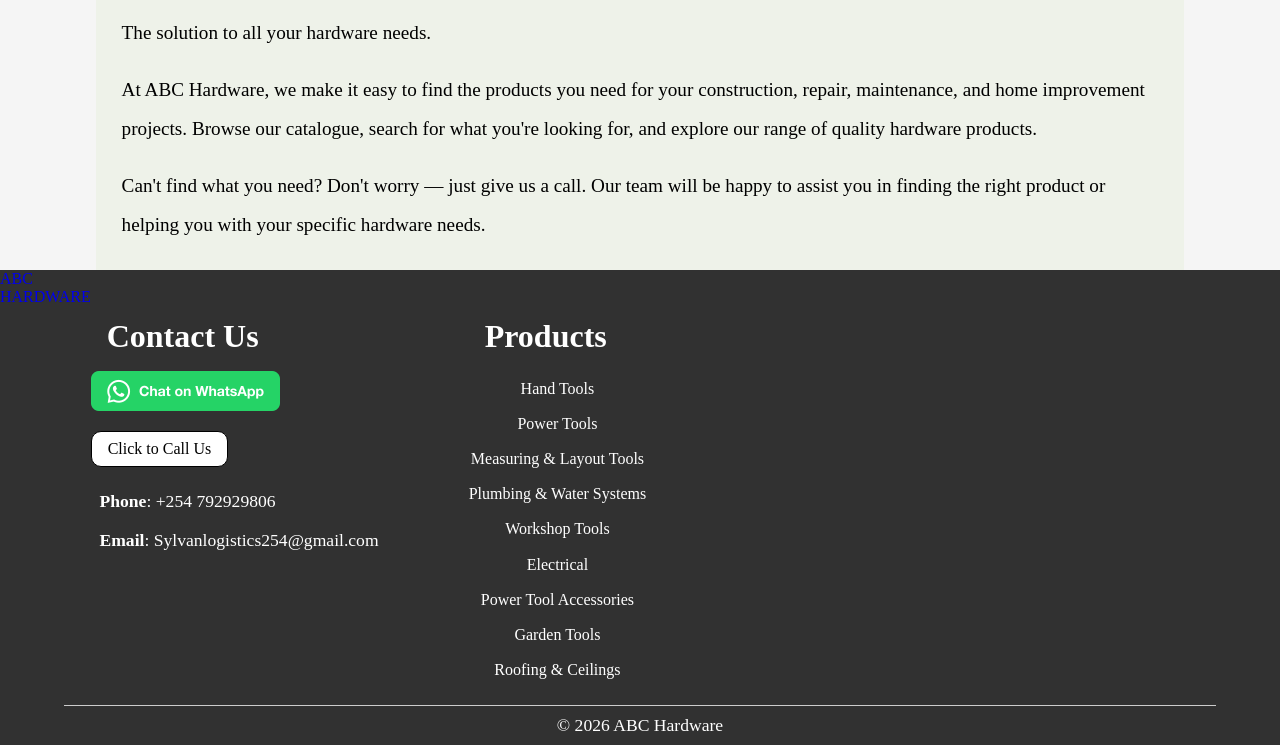
==== commit 607f5577: "Update index.html" ====
--- a/index.html
+++ b/index.html
@@ -1,6 +1,10 @@
 <!DOCTYPE html>
 <html lang="en">
 <head>
+    <link rel="preconnect" href="https://fonts.googleapis.com">
+    <link rel="preconnect" href="https://fonts.gstatic.com" crossorigin>
+    <link href="https://fonts.googleapis.com/css2?family=Google+Sans:ital,opsz,wght@0,17..18,400..700;1,17..18,400..700&family=Roboto:ital,wght@0,100..900;1,100..900&display=swap" rel="stylesheet">
+
     <meta charset="UTF-8">
     <meta name="viewport" content="width=device-width, initial-scale=1.0">
     <link rel="stylesheet" href="index.css">
@@ -12,31 +16,29 @@
         <nav>
             <ul class="header-style-1">
                 <!-- <li class="logo"> -->
-                
-                    <img src="./assets/logo/placeholder logo.png" alt="placeholder logo" class="logo-image">
-
-                    <li class="categories-container">
-                        <div class="nav-and-icon">                    
-                            <a href="#Categories" class="categories-link">
-                                <img class="categories-icon" src="/assets/icon/categories.png" alt="">
-                                <span class="categories-text">Categories</span>
-                            </a>
-                            <img src="assets/icon/down-arrow.png" alt="down-arrow" class="down-arrow">
-                            <img src="assets/icon/up-arrow.png" alt="up-arrow" class="up-arrow">   
-                        </div>
-                        <ul class="drop-menu"></ul> 
-                    </li>    
+                    <a class="logo" href="index.html#home">ABC <br>HARDWARE</a>                       
                                 
-                <div class="left-aligned-nav">       
+                <div class="left-aligned-nav">    
+                    
+                    <img class="close-icon" src="/assets/icon/close.png" alt="close-icon">
+
                     <li>
                         <a href="index.html#home">Home</a>
                     </li>          
                     <li class="all-products-container">
                         <a href="#All-products">All Products</a>
                     </li>
+
+                    <li class="categories-container">
+                        <div class="nav-and-icon">                    
+                            <a href="#Categories" class="categories-link">Categories</a>
+                            <img src="assets/icon/down-arrow.png" alt="down-arrow" class="down-arrow">
+                            <img src="assets/icon/up-arrow.png" alt="up-arrow" class="up-arrow">   
+                        </div>
+                        <ul class="drop-menu"></ul> 
+                    </li>
                                     
                     <li><a href="#About">About</a></li>
-                    <!-- <li><a href="#Testimonials">Testimonials</a></li> -->
                 </div>
 
                 <div class="right-aligned-nav">
@@ -59,29 +61,29 @@
                     </button>
                 </div>
 
-                <div class="contact-buttons">                
+                <!-- <div class="contact-buttons">                
                     <a class="whatsapp-contact-button" aria-label="Chat on WhatsApp" href="https://wa.me/254701973009"> 
                         <img class="whatsapp-icon" alt="Chat on WhatsApp" src="/assets/icon/whatsapp.png"/>
                     </a>
                     <a href="tel:+254792929806">
                         <img class="phone-icon" src="/assets/icon/phone.png" alt="phone-icon">
                     </a>                        
-                </div>
+                </div> -->
             </div>
         </nav>
     </header>
 
     <main>
         <section class="hero">
-            <!-- <video class="hero-video hero-styling" autoplay loop muted
+            <!-- <video class="hero-video" autoplay loop muted
                     poster="/assets/website background images/JPG/farm bg2.jpg">
                 <source src="/assets/video/hero-video-1-240.mp4" type="video/mp4">
             </video>   -->
             <img class="hero-image-bg" src="/assets/website background images/PNG/hardware.png" alt="hardware-BG">
             <div class="hero-content">
-                <h1 class="fade-slide-in hero-styling">ABC Hardware
+                <h1 class="fade-slide-in">For all your hardware needs! 
                 </h1>                
-                <p class="animated-paragraph hero-styling"> The solution to all your hardware needs! Search for anything you want, and if you can't find it, call us and we'll assist you.
+                <p class="animated-paragraph"> Search for anything you want, and if you can't find it, call us, and we'll assist you.
                 </p>
                 <button class="hero-cta"><a href="#Contact">Click to make enquiries</a></button>
             </div>            
@@ -193,7 +195,7 @@
     <footer>
         
         <div class="upper-footer">        
-            <img src="./assets/logo/Sylvan Logistics logo -black bg.png" alt="placeholder logo" class="logo-image">
+            <a class="logo" href="index.html#home">ABC <br>HARDWARE</a>
             
             <section class="contact">
                 <h2 id="Contact">Contact Us</h2>
@@ -214,11 +216,11 @@
         </div>
 
         <div class="lower-footer">
-            <p class="copyright-info">&copy <span id="copyright-year">2026</span><span id="copyright-name"> Sylvan Logistics</span></p>
+            <p class="copyright-info">&copy <span id="copyright-year"></span><span id="copyright-name"> ABC Hardware</span></p>
         </div>
     </footer>
 
     <script src="./index.js" type="module"></script>
 
 </body>
-</html>+</html>
--- a/index.css
+++ b/index.css
@@ -533,7 +533,7 @@
 }
 @keyframes slideAnimation {
     from {transform: translateX(0);}
-    100% {transform: translateX(calc(-6 * 120px));}
+    100% {transform: translateX(calc(-6 * 140px));}
 }
 .All-products-container{
     text-align: center;
@@ -1065,4 +1065,4 @@
         opacity: 1;
         transform: translateY(0);
     }
-}+}
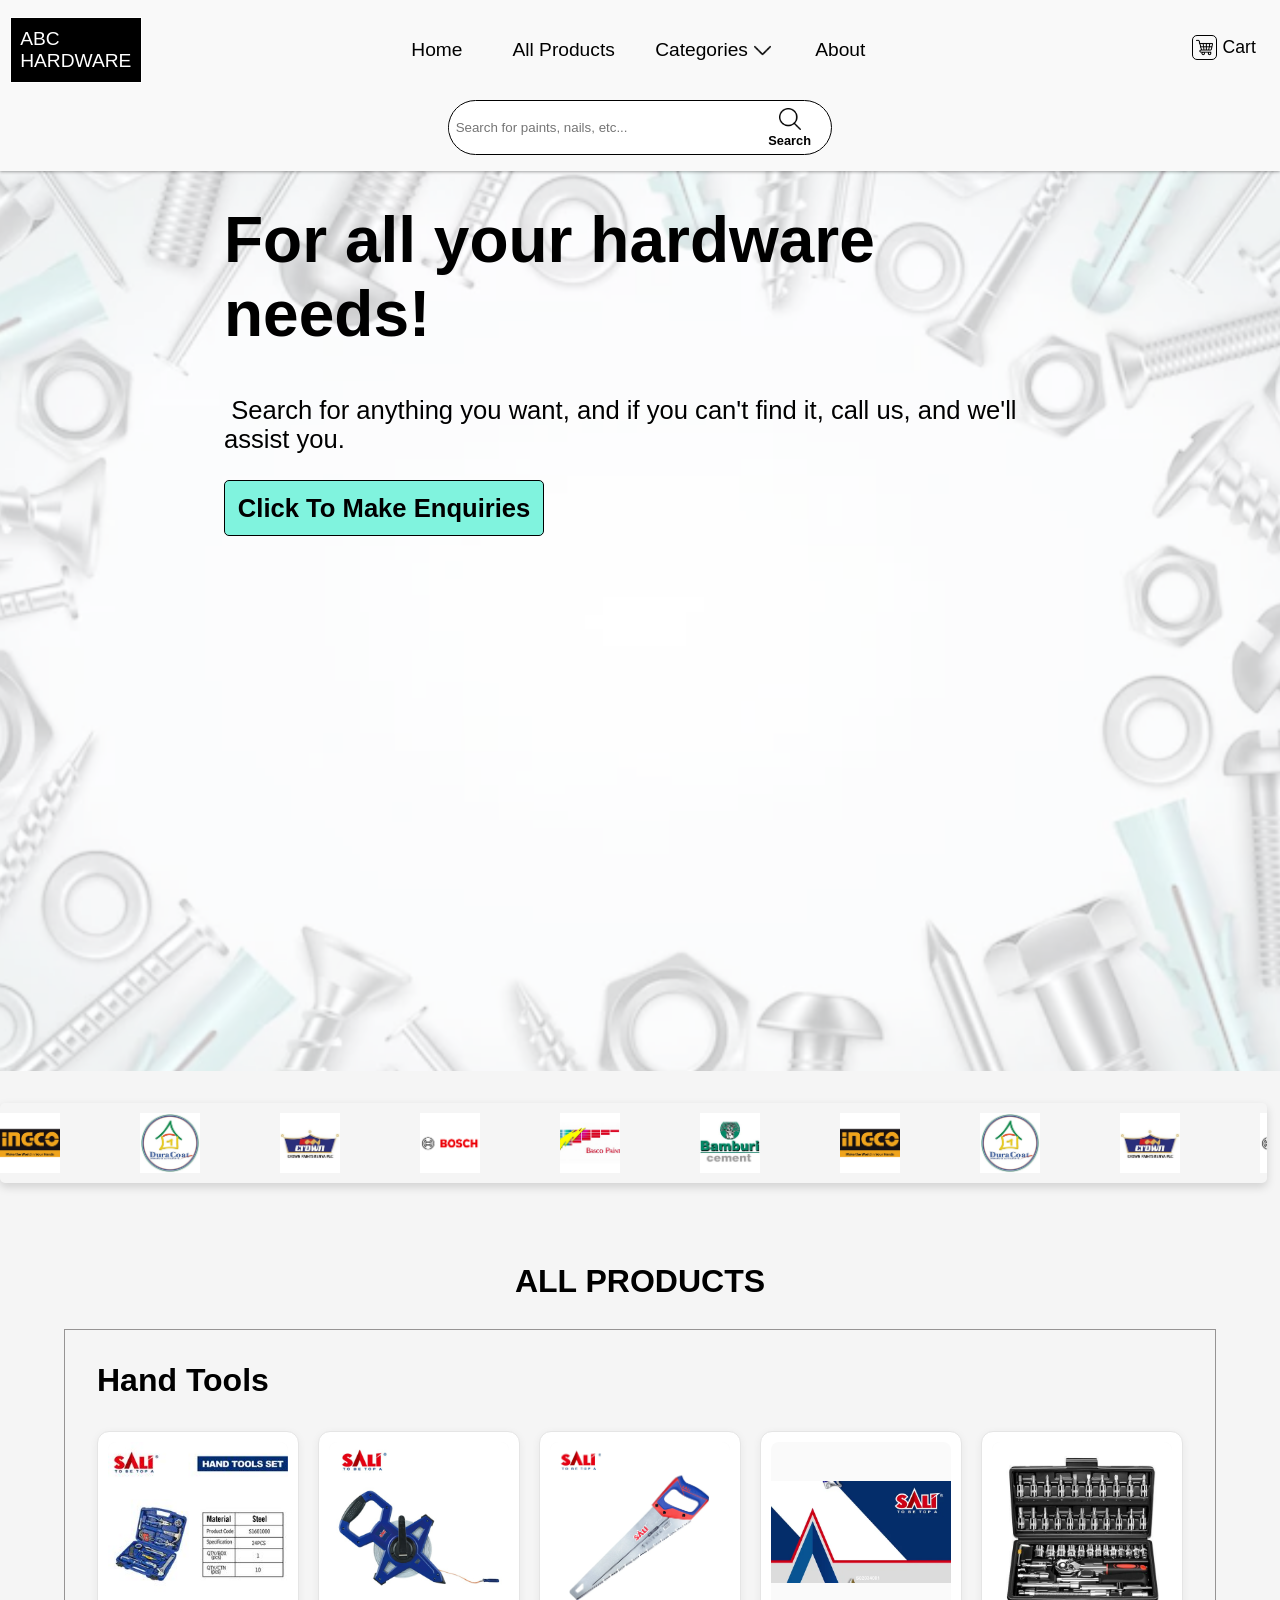
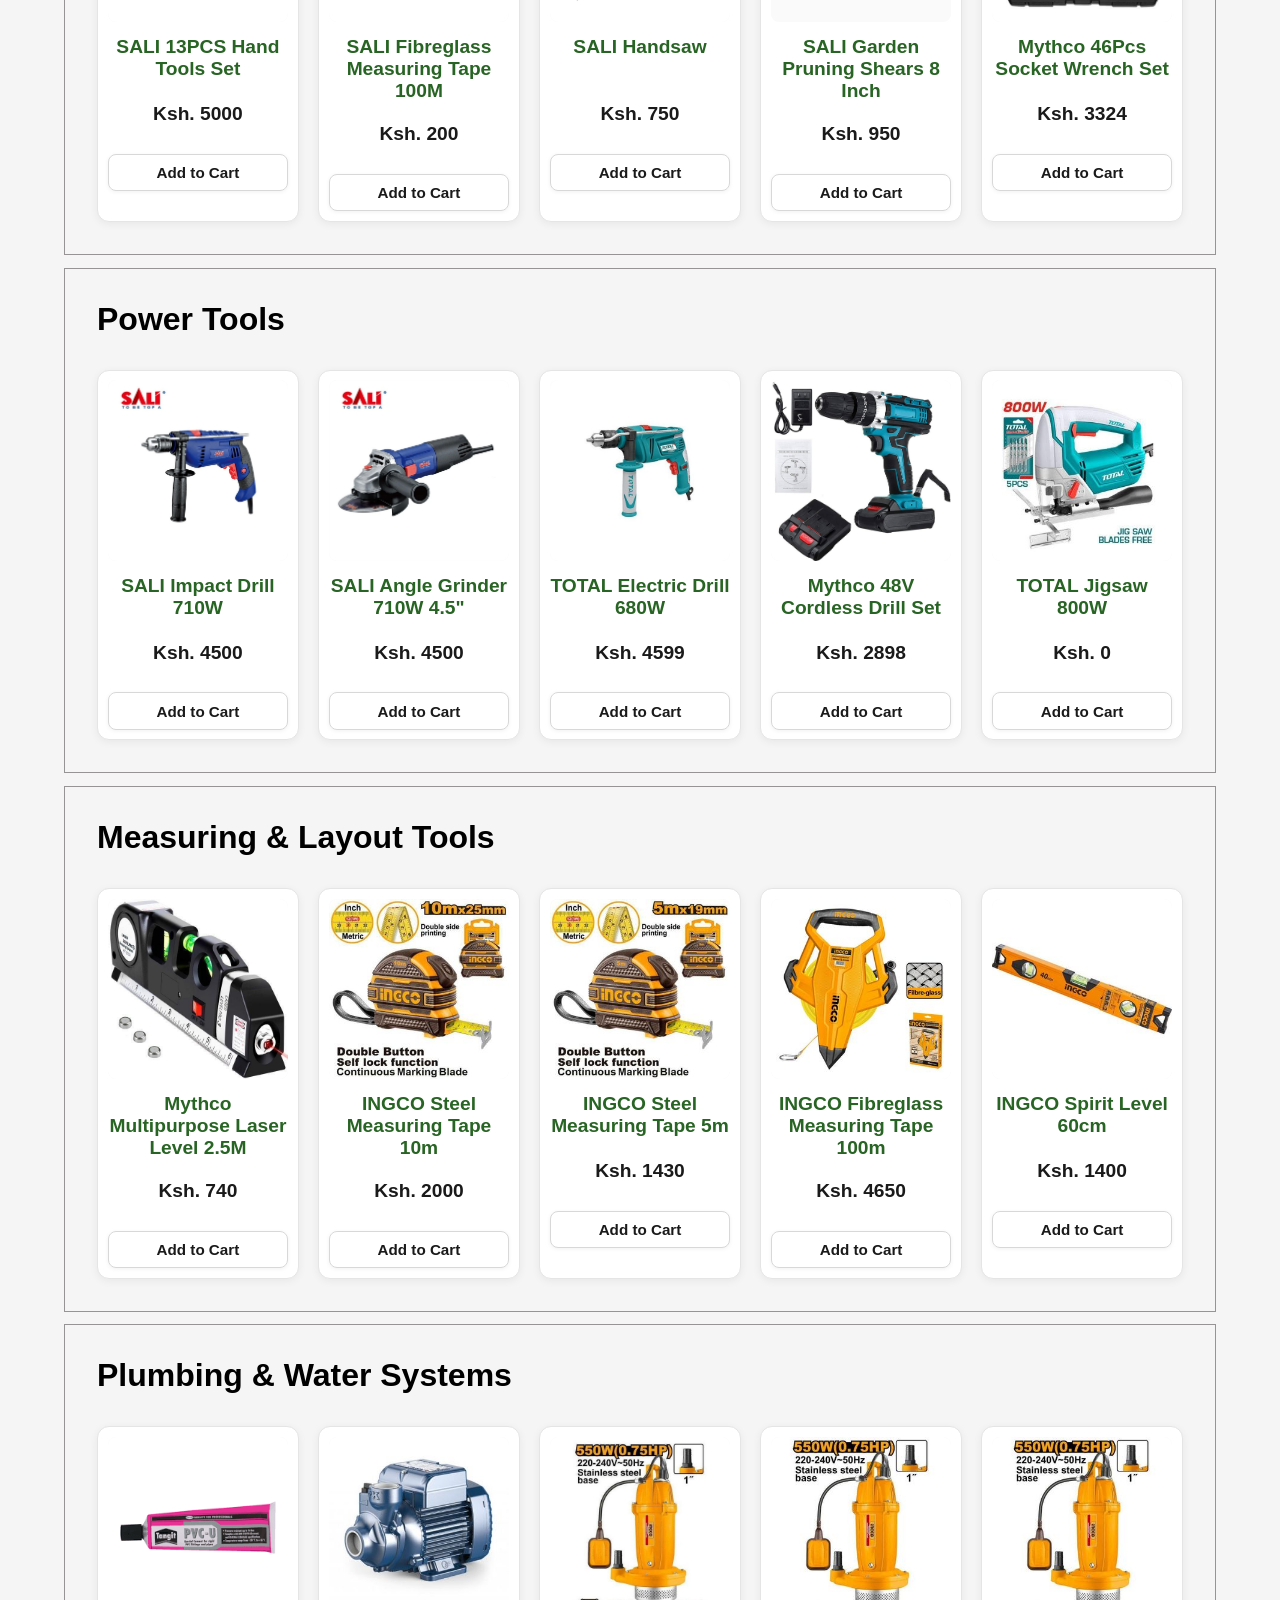
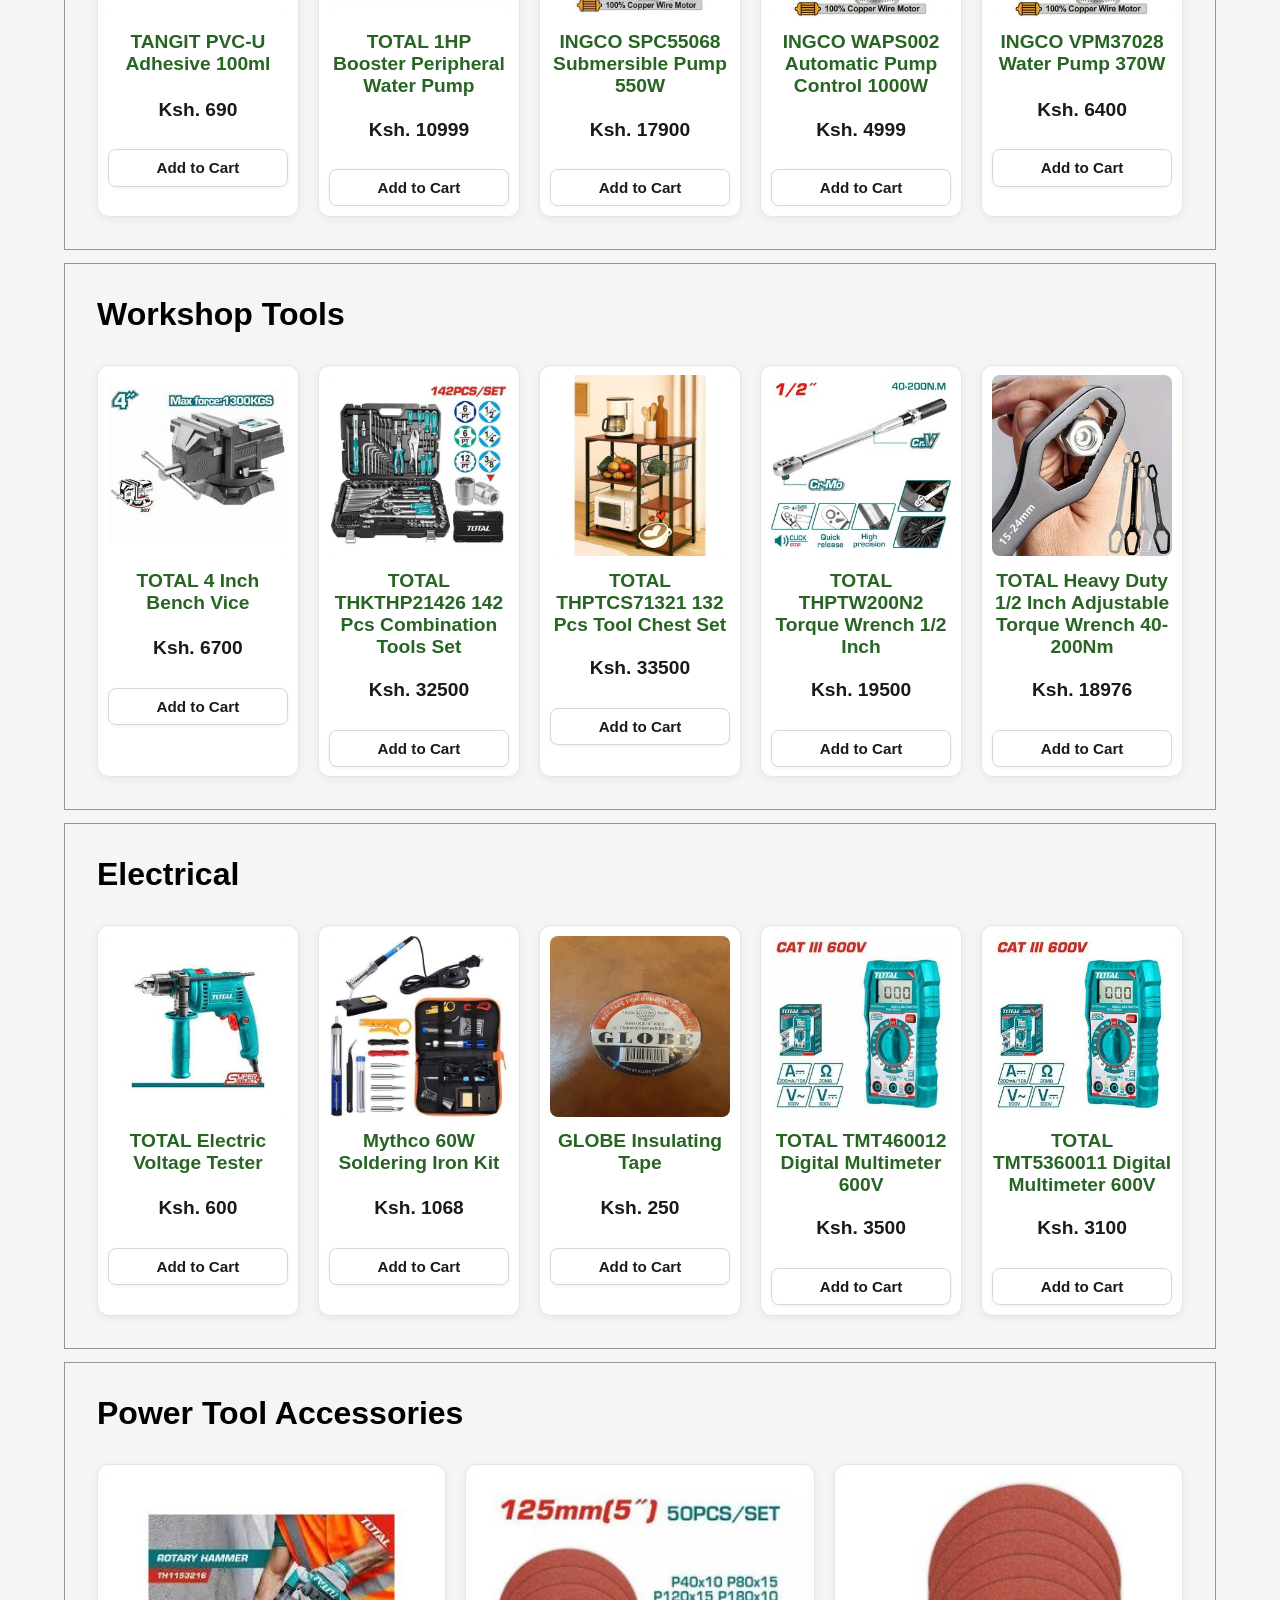
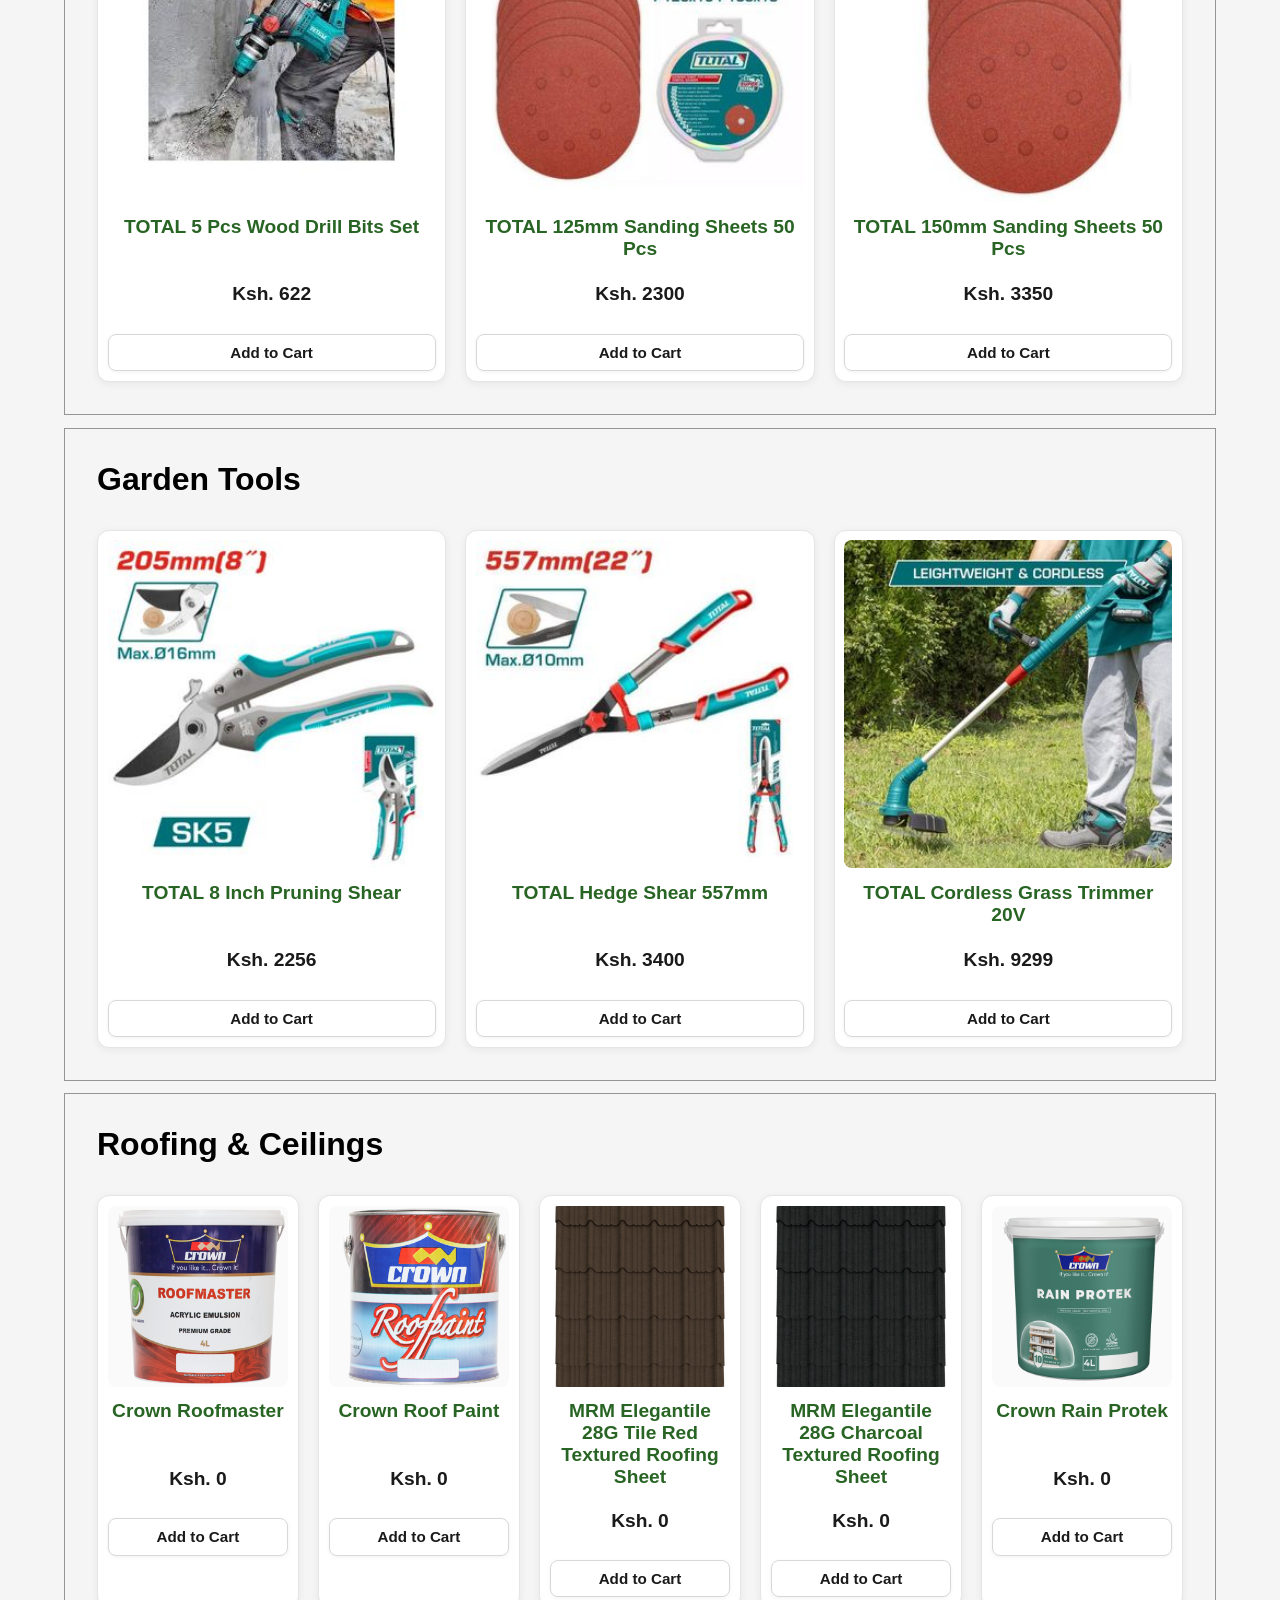
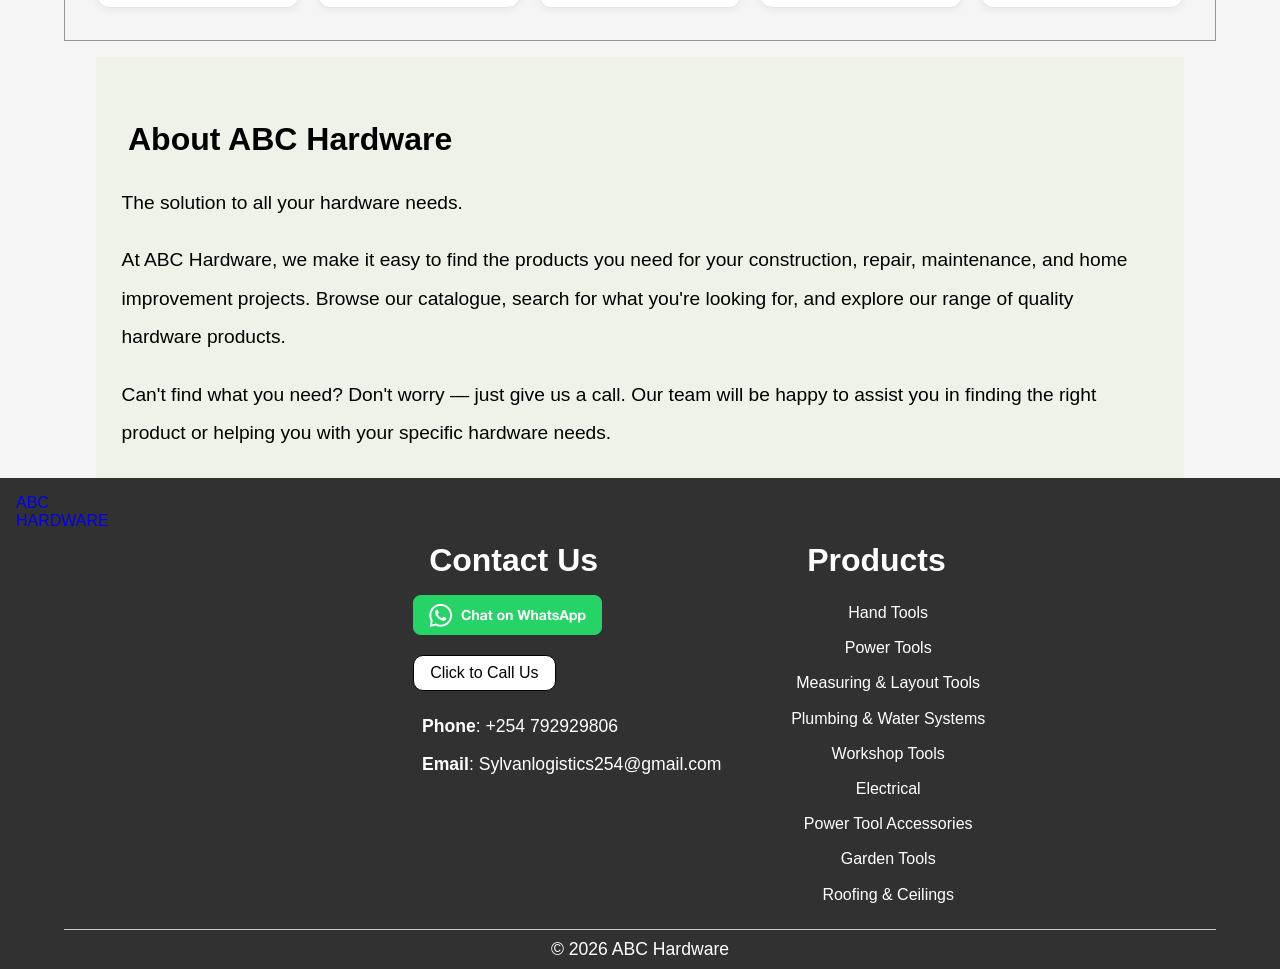
==== commit 53040943: "Update index.html" ====
--- a/index.html
+++ b/index.html
@@ -79,7 +79,7 @@
                     poster="/assets/website background images/JPG/farm bg2.jpg">
                 <source src="/assets/video/hero-video-1-240.mp4" type="video/mp4">
             </video>   -->
-            <img class="hero-image-bg" src="/assets/website background images/PNG/hardware.png" alt="hardware-BG">
+            <!-- <img class="hero-image-bg" src="/assets/website background images/PNG/hardware.png" alt="hardware-BG"> -->
             <div class="hero-content">
                 <h1 class="fade-slide-in">For all your hardware needs! 
                 </h1>                
--- a/index.css
+++ b/index.css
@@ -6,11 +6,11 @@
 body{
     display: grid;
     grid-template-rows: auto minmax(min-content, 1fr) auto;
-    min-height: 100vh;
-    /* background: url("./assets/website background images/WEBP/12.webp") no-repeat center/cover whitesmoke; */
+    min-height: 100vh;/* background: url("./assets/website background images/WEBP/12.webp") no-repeat center/cover whitesmoke; */
     background-color: whitesmoke;
     scroll-behavior: smooth;
     overflow-x: hidden;
+    font-family: "Google Sans", sans-serif;
 }
 h1{
     margin-top: 1.5em;
@@ -66,8 +66,8 @@
         position: absolute;
         top: 3.9em;
         right: 0;
-        width: 50vw;
-        height: 70vh;
+        width: 80vw;
+        height: 100vh;
         text-align: center;
         background-color: rgb(0, 0, 0, 0.8);
     }
@@ -82,9 +82,17 @@
     nav .left-aligned-nav li{
         width: 100%;
     }
-    header nav .logo-image{
-        width: 20%;
-        margin-right: 0;
+    .left-aligned-nav .close-icon{
+        display: block;
+        width: 40px;
+        margin: 0.5em 0.5em 0 auto;
+    }
+    nav .categories-icon{
+        width: 20px;
+    }
+    nav .whatsapp-icon,
+    nav .phone-icon{
+        width: 20px;
     }
     nav .categories-container{
         margin-top: 1em;
@@ -110,7 +118,6 @@
         width: 15px;
         margin-bottom: -0.3em;
     }
-
     nav .right-aligned-nav{
         margin-right: 0.5em;
         gap: 8px;
@@ -118,20 +125,24 @@
     header nav .cart-container{
         padding-left: 1em;
     }
-    .hero{
-        /* margin-top: 1em; */
-    }
     .hero-video{
         width: 100%;
         height: auto;
     }
-    .hero-content{
-        margin-top: 1em;
+    /* .hero .hero-content{
+        top: 20%;
         padding-top: 1em;
-        padding-bottom: 2em;
-    }
-    /* .hero-content .hero-cta{
-        font-size: 0.7em;
+        padding-bottom: 0.5em;
+        width: 80%;
+    }
+    .hero .hero-content h1{
+        margin-top: 3em;
+    }
+     .hero .hero-content p{
+        margin-bottom: 0.2em;
+    }
+    .hero .hero-cta{
+        margin-bottom: 0;
     } */
     .product .whatsapp-icon{
         width: 20px;
@@ -142,23 +153,16 @@
     .productPage-order{
         margin: 1em;
         width: 100%;
+        border: 1px solid;
     }
     .productPage .productPage-info{
-        /* width: 80%; */
         margin: 1em auto;
     }
     .productPage-image{
         margin: 1em auto;
     }
-    .cart-section{
-        flex-direction: column;
-        justify-content: space-evenly;
-        gap: 2em;
-    }
     .cart-html h2{
-        font-size: clamp(1rem, 10vw, 1.8rem) !important;
-        text-transform: uppercase;
-        text-decoration: underline;
+        font-size: clamp(1rem, 10vw, 1.8rem);
     }
     .cart-list-section{
         width: auto;
@@ -168,7 +172,6 @@
     }
     .cart-section .cart-order-section{
         margin: 0 auto;
-        /* width: 60%; */
     }
     .contact .contact-buttons{
         flex-direction: column;
@@ -183,13 +186,19 @@
         width: 90%;
         max-width: 320px;
         gap: 1em;
+        margin: 0 auto;
     }    
+    .upper-footer .logo{
+        width: 40%;
+        background-color: white;
+    }
     .contact,
     .footer-product-categories{
-        /* margin: 0 auto; */
         margin: 1em;
     }
 }
+
+/* General css */
 .header-style-1{
     color: black;
     display: flex;
@@ -205,10 +214,9 @@
     display: flex;
     align-items: center;
     justify-content: start;
-
 }
 nav li{
-    padding: 0.4em 0.1em;
+    padding: 0.4em 0.8em;
     font-weight: 500;
     white-space: nowrap;
 }
@@ -223,14 +231,16 @@
     color: rgb(9, 84, 86);
 }
 nav .logo{
-    margin: 0.5em;
-    width: fit-content;
-    display: flex;
-}
-nav .logo-image{
     margin-left: 0.5em;
-    margin-right: 0.5em;
-    width: 80px;
+    padding: 0.5em;
+    border: 1px solid;
+    background-color: black;
+    color: white;
+    font-size: clamp(0.8rem, 2vw, 1.2rem);
+}
+.whatsapp-icon,
+.phone-icon{
+    width: 30px;
 }
 nav .menu-icon{
     width: 40px;
@@ -244,19 +254,22 @@
     align-items: center;
     justify-content: flex-start;
     margin-right: auto;
-    /* margin-left: auto; */
+    margin-left: auto;
 }
 .left-aligned-nav a{
     color: black;
     padding: 0.4em 0.5em;
 }
+.close-icon{
+    display: none;
+}
 .categories-container{
-    position: relative;
+    /* position: relative; */
     display: flex;
     align-items: center;
     justify-content: center;
-    margin-right: 1em;
-    margin-left: 1em;
+    /* margin-right: 1em; */
+    /* margin-left: 1em; */
 }
 .nav-and-icon{
     display: flex;
@@ -264,15 +277,17 @@
     justify-content: center;
     gap: 2px;
 }
-.categories-link{
-    display: flex;
-    align-items: center;
-    justify-content: center;
-    /* margin-top: -0.5em; */
-}
-.categories-text{
-    font-size: clamp(0.8rem, 5vw, 1rem)
-}
+
+.categories-icon{
+    border: 1px solid;
+    border-radius: 35%;
+    width: 35px;
+    padding: 0.1em;
+}
+.categories-container .categories-link{
+    padding: 0;
+}
+
 .down-arrow,
 .up-arrow {
     width: 25px;
@@ -308,7 +323,7 @@
     display: flex;
     align-items: center;
     border: 1px solid;
-    margin-left: auto;
+    margin: 0 auto 1em;
     margin-bottom: 1em;
     border-radius: 50px;
     background-color: white;
@@ -352,9 +367,7 @@
     display: flex;
     align-items: center;
     justify-content: center;
-    /* background-color: rgba(239, 246, 237, 0.9); */
     gap: 20px;
-    /* padding: 0.5em; */
 }
 nav .contact-buttons{
     display: flex;
@@ -417,6 +430,7 @@
     padding-left: 0.3em;
 }
 nav .cart-items-display{
+    display: none;
     position: absolute;
     z-index: 1;
     background-color: rgb(255, 165, 0, 0.8);
@@ -437,11 +451,88 @@
 .tagline{
     font-style: italic;
 }
+.add-more-items {
+    font-weight: bold;
+    font-size: clamp(1rem, 5vw, 1.2rem);
+    padding: 0.5em;
+    margin-top: 0.5em;
+    margin-right: 0.5em;
+    border: 1px solid;
+    border-radius: 5px;
+    background-color: rgb(0, 255, 255, 0.5);
+    color: black;
+    text-align: center;
+    transition: transform 0.25s ease, box-shadow 0.25s ease;
+}
+.add-more-items:hover{
+    transform: translateY(-2px);
+}
+table{
+    border: 1px solid;
+    border-collapse: separate;
+    border-spacing: 10px;
+    empty-cells: hide;
+}
+td{
+    text-align: center;
+}
+
+
+/* Index.html css */
 .hero{
     display: flex;
+    align-items: center;
+    flex-direction: column;
+    background: url("./assets/website background images/PNG/hardware.png") no-repeat center/cover whitesmoke;
+    min-height: 100vh;  
+    min-height: 100svh;  
     position: relative;
     z-index: 1;
-    min-height: 0;
+    overflow: hidden; 
+}
+.hero::after{
+    content: "";
+    position: absolute;
+    inset: 0;
+    z-index: 0;
+    background-color: rgba(255, 255, 255, 0.7);
+    pointer-events: none;
+}
+.hero-content{
+    position: absolute;
+    z-index: 1;  
+    width: 65%;
+    text-align: left;
+}
+.hero-content h1{
+    padding: 0;
+    margin-bottom: 0.5em;
+    margin-top: 0.5em;
+}
+.hero-content p{
+    padding-left: 0;
+    margin-bottom: 0.5em;
+    font-size: clamp(0.8rem, 2vw, 2rem);
+}
+.hero-cta{
+    margin-left: 0;
+    margin-bottom: 0.5em;
+    border: 1px solid;
+    background-color: rgb(128, 243, 222);
+    font-weight: bold;
+    font-size: clamp(0.9rem, 2vw, 2rem);
+    border-radius: 5px;
+    text-transform: capitalize;
+    padding: 0.5em;
+}
+.hero-cta a{
+    color: black;
+}
+/* .hero{
+    display: flex;
+    position: relative;
+    z-index: 1;
+    min-height: 100vh;
     overflow: hidden;
 }
 .hero::after{
@@ -465,8 +556,8 @@
 .hero-image-bg{
     display: block;
     width: 100%;
-    height: auto;
-    object-fit: contain;
+    height: 100vh;
+    object-fit: cover;
     object-position: top center;
     position: relative;
     z-index: -1;    
@@ -474,23 +565,32 @@
 }
 .hero-content{
     position: absolute;
-    top: 40%;
+    top: 20%;
     left: 50%;
     z-index: 1;  
-    width: 80%;
+    width: 65%;
+    margin-top: 2em;
     padding-top: 1em;
     transform: translate(-50%, -50%);
-    text-align: center;
-    font-size: clamp(0.9rem, 5vw, 2rem);
+    text-align: left;
+}
+.hero-content h1{
+    margin-bottom: 0.5em;
+    padding: 0;
+}
+.hero-content p{
+    font-size: clamp(0.8rem, 2vw, 2rem);
+    margin-left: 0.2em;
+    margin-bottom: 1em;
 }
 .hero-cta{
     border: 1px solid;
     background-color: rgb(128, 243, 222);
     font-weight: bold;
-    font-size: clamp(1rem, 2vw, 1.5rem);
+    font-size: clamp(0.9rem, 2vw, 2rem);
     border-radius: 5px;
     text-transform: capitalize;
-    margin: 1em auto;
+    margin-left: 0.2em;
     padding: 0.5em;
 }
 .hero-cta:hover{
@@ -499,15 +599,16 @@
 }
 .hero-cta a{
     color: rgb(3, 16, 1);
+    font-size: clamp(0.8rem, 2vw, 2rem);
 }
 h1 .tagline{
     font-weight: lighter;
 }
 .hero p{
     line-height: 1.5;
-    /* font-size: clamp(1rem, 2.5vw, 3rem); */
+    font-size: clamp(1rem, 2.5vw, 3rem);
     padding: 0.3em;
-}
+} */
 .slides-container{
     width: 99vw;
     overflow: hidden;
@@ -558,70 +659,67 @@
     margin-top: 0;
     margin-bottom: 0;
 }
+
+
+/* cart.html css */
+
 .cart-html h1{
     text-align: center;
     text-decoration: underline;
     text-transform: uppercase;
+    margin-top: 0;
     margin-bottom: 1em;
     font-size: clamp(1.5rem, 8vw, 2.5rem);
 }
 .cart-section{
     display: flex;
+    align-items: flex-start;
     justify-content: space-around;
     gap: 2em;
     font-size: clamp(1rem, 1.2vw, 2rem);
 }
-.cart-list-section{
-    border: 1px solid #b0afaf;
-    margin-bottom: 1em;
-    margin-right: 0;
-    margin-left: 0;
-}
-.cart-list-section-header{
-    display: flex;
-    align-items: center;
-    justify-content:flex-start;
-    padding-bottom: 0;
-}
-.cart-list-section h2{
-    text-decoration: underline;
-    margin-bottom: 0;
+.cart-order-section {
+    padding: 1em;
+    margin-top: 1em;
+    height: auto;
+    border: 1px solid;
+}
+.cart-order-section h2{
     margin-top: 0;
-    width: fit-content;
-}
-.cart-order-section {
-    display: flex;
-    padding-bottom: 0;
-    margin-left: 1em;
-    width: 80%;
-}
-.cart-order-section .order-by-whatsapp{
+}
+.order-by-whatsapp{
+    display: flex;
+    align-items: center;
+    justify-content: center;
+    gap: 0.2em;
+    border-radius: 12px;
+    margin: 0.5em auto 1em;
+    padding: 0.5em 0.3em;    
     width: 70%;
-    margin-bottom: 0;
-}
-.cart-table-content{
-    margin: 1em auto;
-    padding: 0.1em;
-    width: 70%;
-}
-.cart-table-content img{
-    width:40%;
-}
-.total-amount{
-    text-align: right;
-    margin-right: 2em;
-    margin-left: auto;
-    padding: 0.5em;
-    border: 1px solid;
-    width: fit-content;
-    font-size: clamp(1rem, 5vw, 1.2rem);
+    background-color: rgb(37, 211, 102);
+    box-shadow: 0 1px 4px rgba(0,0,0,0.08);
+    transition: transform 0.25s ease, box-shadow 0.25s ease, background-color 0.2s ease;
+}
+.order-by-whatsapp:hover{
+    background-color: rgb(29, 190, 88); 
+    transform: translateY(-2px);
+    box-shadow: 0 4px 10px rgba(0,0,0,0.12);
+}
+.whatsapp-cta-link{
+    font-weight: bold;
+    font-size: clamp(0.65rem, 3vw, 0.85rem);
+    color: white;
+    text-align: center;
+    line-height: 1.1;
+    padding: 0;
 }
 .order-by-sms{
     margin: 1em auto;
+    padding: 1em;
     border-radius: 5px;
     border: 1px solid;
-    background-color: rgba(0, 0, 0, 0.3);
-    width: 60%;
+    background-color: rgb(255, 255, 255, 0.9);
+    width: fit-content;
     transition: transform 0.2s ease;
     white-space: nowrap;
 }
@@ -638,21 +736,86 @@
 .order-call-here{
     width: fit-content;
     font-style: italic;
-    border-top: 1px solid;
+    border: 1px solid;
+    /* border-top: 1px solid;
+    border-bottom: 1px solid; */
 }
 .order-call-here a{
     text-decoration: underline;
 }
-table{
-    border: 1px solid;
-    /* width: 80%; */
-    border-collapse: separate;
-    border-spacing: 10px;
-    empty-cells: hide;
-}
-td{
-    text-align: center;
-    /* padding: 0.1em; */
+.cart-list-section{
+    border: 1px solid #b0afaf;
+    width: fit-content;
+    margin: 1em auto;
+}
+.cart-list-section-header .add-more-items{
+    margin-left: 1em;
+}
+.cart-list-section h2{
+    text-decoration: underline;
+    margin: 0 auto;
+    width: fit-content;
+}
+.order-btns-container{
+    display: flex;
+    align-items: center;
+    justify-content: space-around;
+    border-bottom: 1px solid;
+    padding-bottom: 1em;
+}
+.add-clear-btns{
+    display: flex;
+    align-items: center;
+    justify-content:flex-end;
+    margin-top: 2em;
+    
+}
+.order-btns{
+    width: 50%;
+    background-color: rgb(255, 165, 0, 0.7);
+    padding: 1em;
+}
+.cart-table-content{
+    display: none;
+    margin: 1em ;
+    padding: 0.1em;
+    text-align: left;
+}
+.cart-table-content img{
+    width:40%;
+}
+.cart-list-section table {
+    table-layout: fixed;
+    /* width: 100%; */
+    border-collapse: collapse;
+}
+.cart-list-section th:nth-child(1), 
+.cart-list-section td:nth-child(1) { width: 5%; text-align: center; } /* Number index */
+
+.cart-list-section th:nth-child(2), 
+.cart-list-section td:nth-child(2) { width: 25%; text-align: center; } /* Product Image */
+
+.cart-list-section th:nth-child(3), 
+.cart-list-section td:nth-child(3) { width: 40%; text-align: left; }   /* Name */
+
+.cart-list-section th:nth-child(4), 
+.cart-list-section td:nth-child(4) { width: 15%; text-align: center; } /* Quantity */
+
+.cart-list-section th:nth-child(5), 
+.cart-list-section td:nth-child(5) { width: 15%; text-align: right; }
+
+.cart-list-section td{
+    vertical-align: middle;
+    padding: 1em;
+}
+.cart-list-section td img{
+    max-width: 100px;
+    max-height: 100px;
+    width: auto;
+    height: auto;
+    object-fit: contain;
+    display: block;
+    margin: 0 auto;
 }
 .product-quantity{
     display: flex;
@@ -675,41 +838,36 @@
 .plus{
     background-color: rgb(255, 165, 0, 0.8);
 }
-.cart-is-empty{
-    text-align: left;
-    margin: auto;
+.total-amount{
+    text-align: right;
+    margin-left: 1em;
+    margin-bottom: 1em;
+    padding: 0.5em;
+    border: 1px solid;
+    width: fit-content;
+    font-size: clamp(1rem, 5vw, 1.2rem);
 }
 .clear-cart{
-    padding: 0.5em 1em;
-    margin-left: auto;
-    margin-right: 3em;
-    background-color: rgb(0, 255, 255, 0.5);
+    padding: 1em 1.5em;
+    margin: 1em 3em 0 1em;
+    background-color: grey;
+    color: white;
     font-weight: bold;
     border: 1px solid;
+    border-radius: 5px;
     display: block;
     text-align: right;
 }
-.cart-list-section .add-more-items {
-    margin-left: 2.3em;
-    margin-bottom: 0;
-    padding: 0.5em;
-    border: 1px solid;
-    background-color: rgb(0, 128, 0, 0.5);
-    text-decoration: none;
-}
-.add-more-items{
+.empty-cart-icon{
     display: block;
+    margin: 1em auto;
+    width: 80%;
+}
+.cart-is-empty-h2{
+    margin: 0 auto;
     width: fit-content;
-    margin: 1em auto -2em;
-    padding-bottom: 0;
-    font-weight: bold;
-    text-decoration: underline;
-    border-radius: 5px;
-    transition: transform 0.5s ease;
-    color: black;
-}
-.add-more-items:hover{
-    transform: scale(1.02);
+    border-bottom: 1px solid;
+    font-size: 0.5rem, 5vw, 1.2rem;
 }
 .cart-table-content .recycle-bin{
     width: 15px;
@@ -735,6 +893,9 @@
 .cart-btn a{    
     color: #1a1a1a;   
 }
+
+
+/* product.html css */
 .products-container{
     display: grid;
     grid-template-columns:repeat(auto-fit, minmax(160px, 1fr));
@@ -784,42 +945,6 @@
     color: #1a1a1a;
     margin: 0.3em 0 0.6em;
 }
-.cart{
-    width: 50%;
-    margin: 1dvh auto 1em;
-    background-color: rgb(194, 244, 186);
-}
-.order-by-whatsapp{
-    display: flex;
-    align-items: center;
-    justify-content: center;
-    gap: 0.2em;
-    border-radius: 12px;
-    margin: 0.5em auto 0;
-    padding: 0.5em 0.3em;
-    width: 100%;
-    background-color: rgb(37, 211, 102);
-    box-shadow: 0 1px 4px rgba(0,0,0,0.08);
-    transition: transform 0.25s ease, box-shadow 0.25s ease, background-color 0.2s ease;
-}
-.order-by-whatsapp:hover{
-    background-color: rgb(29, 190, 88); 
-    transform: translateY(-2px);
-    box-shadow: 0 4px 10px rgba(0,0,0,0.12);
-}
-.whatsapp-cta-link{
-    font-weight: bold;
-    font-size: clamp(0.65rem, 3vw, 0.85rem);
-    color: white;
-    text-align: center;
-    line-height: 1.1;
-    padding: 0;
-}
-.whatsapp-icon,
-.phone-icon,
-.categories-icon{
-    width: 30px;
-}
 .product-description{
     display: none;
 }
@@ -832,6 +957,7 @@
     margin-bottom: 1em;
     text-align: center;
     text-decoration: underline;
+    font-size: clamp(1.5rem, 5vw, 2.5rem);
 }
 .productPage-info{
     background-color: rgb(255, 255, 0, 0.3);
@@ -839,14 +965,21 @@
     width: 50%;
     margin: 1em;
 }
-.productPage-order{
-    display: flex;
-}
-.productPage-order .whatsapp-icon{
-    width: 20px;
-}
-.productPage-order .whatsapp-cta-link{
-    white-space: wrap;
+.productPage-order .add-more-items{
+    display: block;
+}
+.proceed-to-cart-btn{
+    background-color: rgb(252, 177, 39);
+    border: 1px solid;
+    border-radius: 5px;
+    font-weight: bold;
+    font-size: clamp(0.8rem, 5vw, 1rem);
+    margin: 3em auto 0;
+    padding-bottom: 0;
+    transition: transform 0.25s ease, box-shadow 0.25s ease;
+}
+.proceed-to-cart-btn:hover{
+    transform: translateY(-2px);
 }
 .pay{
     display: none;
@@ -858,29 +991,28 @@
     color: white;
     font-size: 1rem;
 }
-.order{
+.productPage-order{
     padding: 1em 1em 2em 1em;  
     margin: 1em auto;
     height: fit-content;
     border: 1px solid #817f7f;
     background-color: rgb(255, 255, 255, 0.5);
 }
-.order h2{
+.productPage-order h2{
     font-size: clamp(1.3rem, 5vw, 1.8rem);
     text-decoration: underline;
     text-align: left;
     margin-bottom: 1em;
 }
-.order p{
+.productPage-order p{
     text-align: center;
     padding-top: 1em;
     padding-bottom: 1em;
 }
-.order button{    
+.productPage-order button{    
     padding: 0.8em;
-    /* width: fit-content; */
-}
-.order .cart-btn{
+}
+.productPage-order .cart-btn{
     display: flex;
     align-items: center;
     justify-content: space-between;
@@ -891,10 +1023,10 @@
     padding: auto;
     font-weight: bold;
 }
-.order .cart-icon{
+.productPage-order .cart-icon{
     width: 25px;
 }
-.order .click-to-pay{
+.productPage-order .click-to-pay{
     display: none;
     background-color: orange;
     border: 1px solid;
@@ -904,11 +1036,11 @@
     font-weight: bold;
     transition: transform 0.1s ease-in;
 }
-.order .click-to-pay:hover{
+.productPage-order .click-to-pay:hover{
     background-color: rgb(252, 177, 39);
     transform: scale(1.02);
 }
-.order button img{
+.productPage-order button img{
     width: 40px;
     border: none;
 }
@@ -968,6 +1100,7 @@
     display: flex;
     align-items:flex-start;
     justify-content: center;
+    margin-top: 1em;
 }
 .lower-footer{
     position: static;
@@ -977,7 +1110,7 @@
 .cart-html{
     margin-bottom: 30em;
 }
-footer .logo-image{
+footer .logo{
     width: 8%;
     margin-right: auto;
     margin-left: 1em;
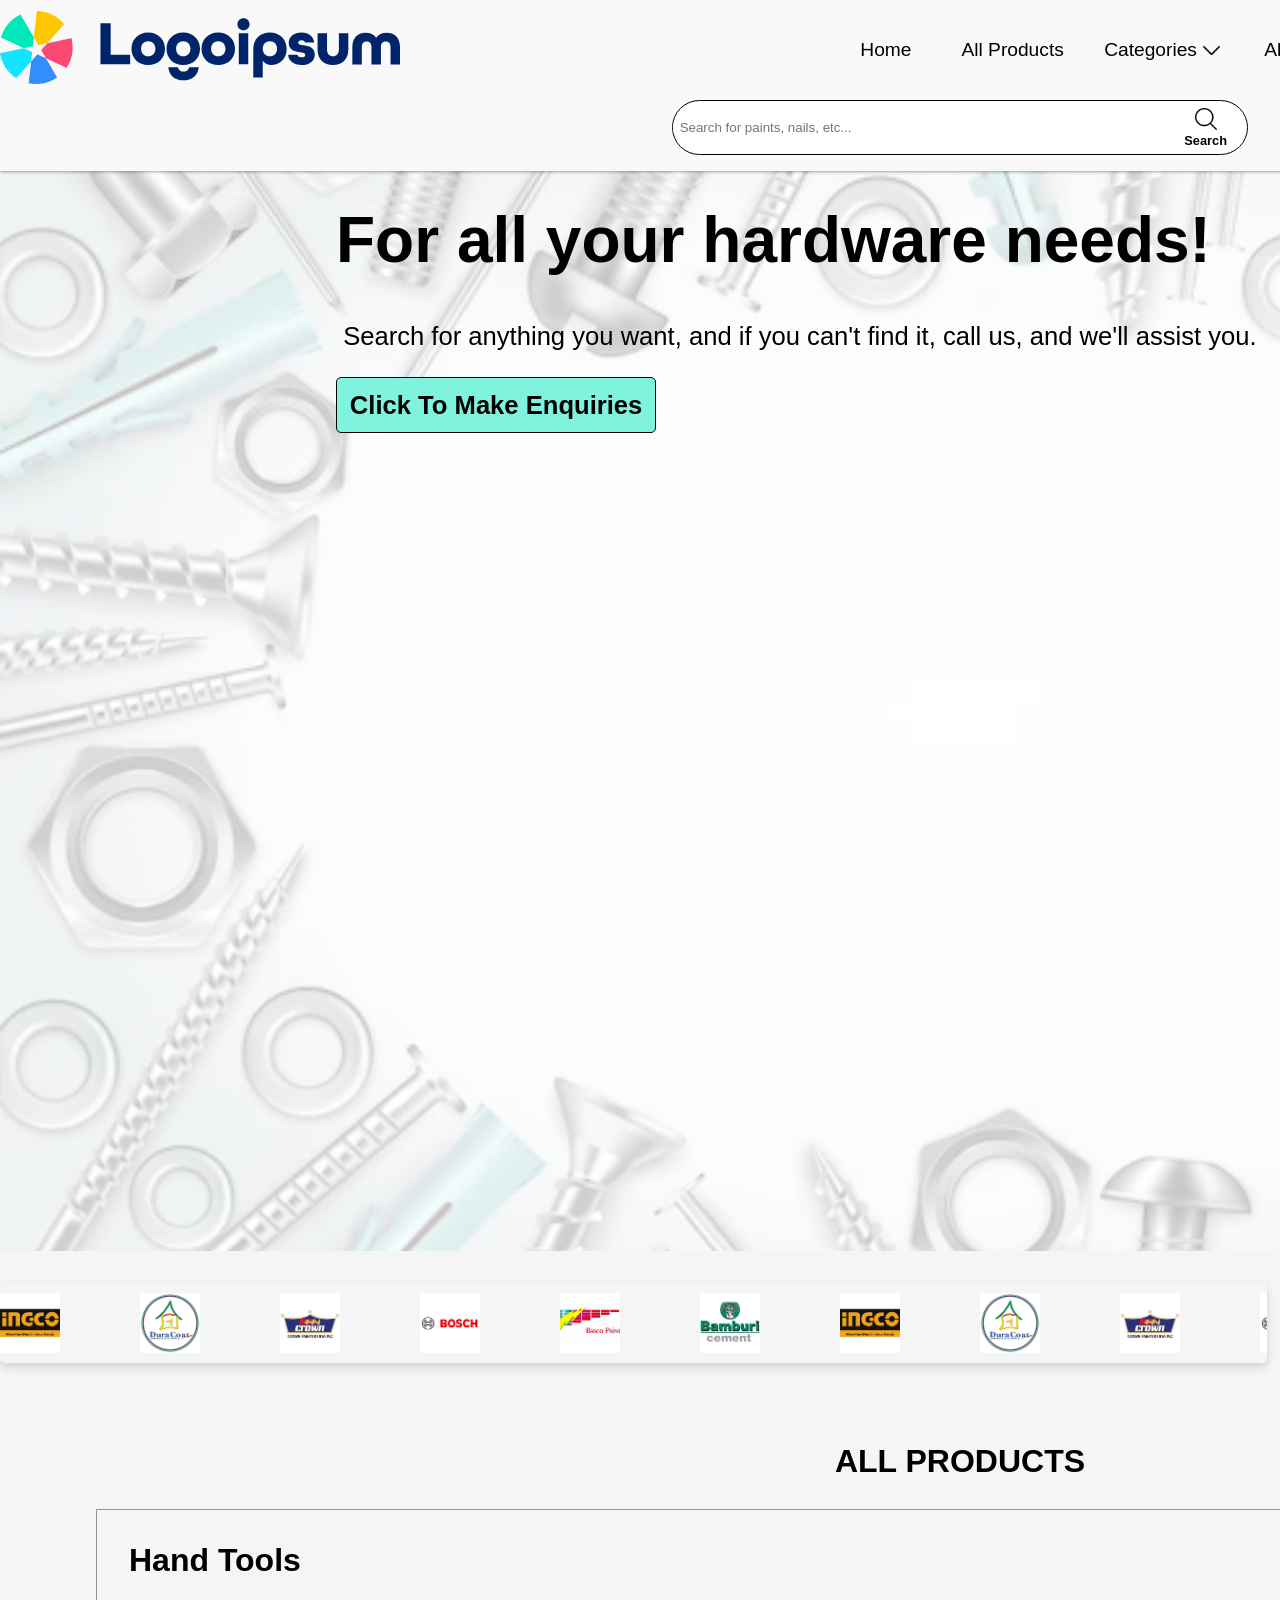
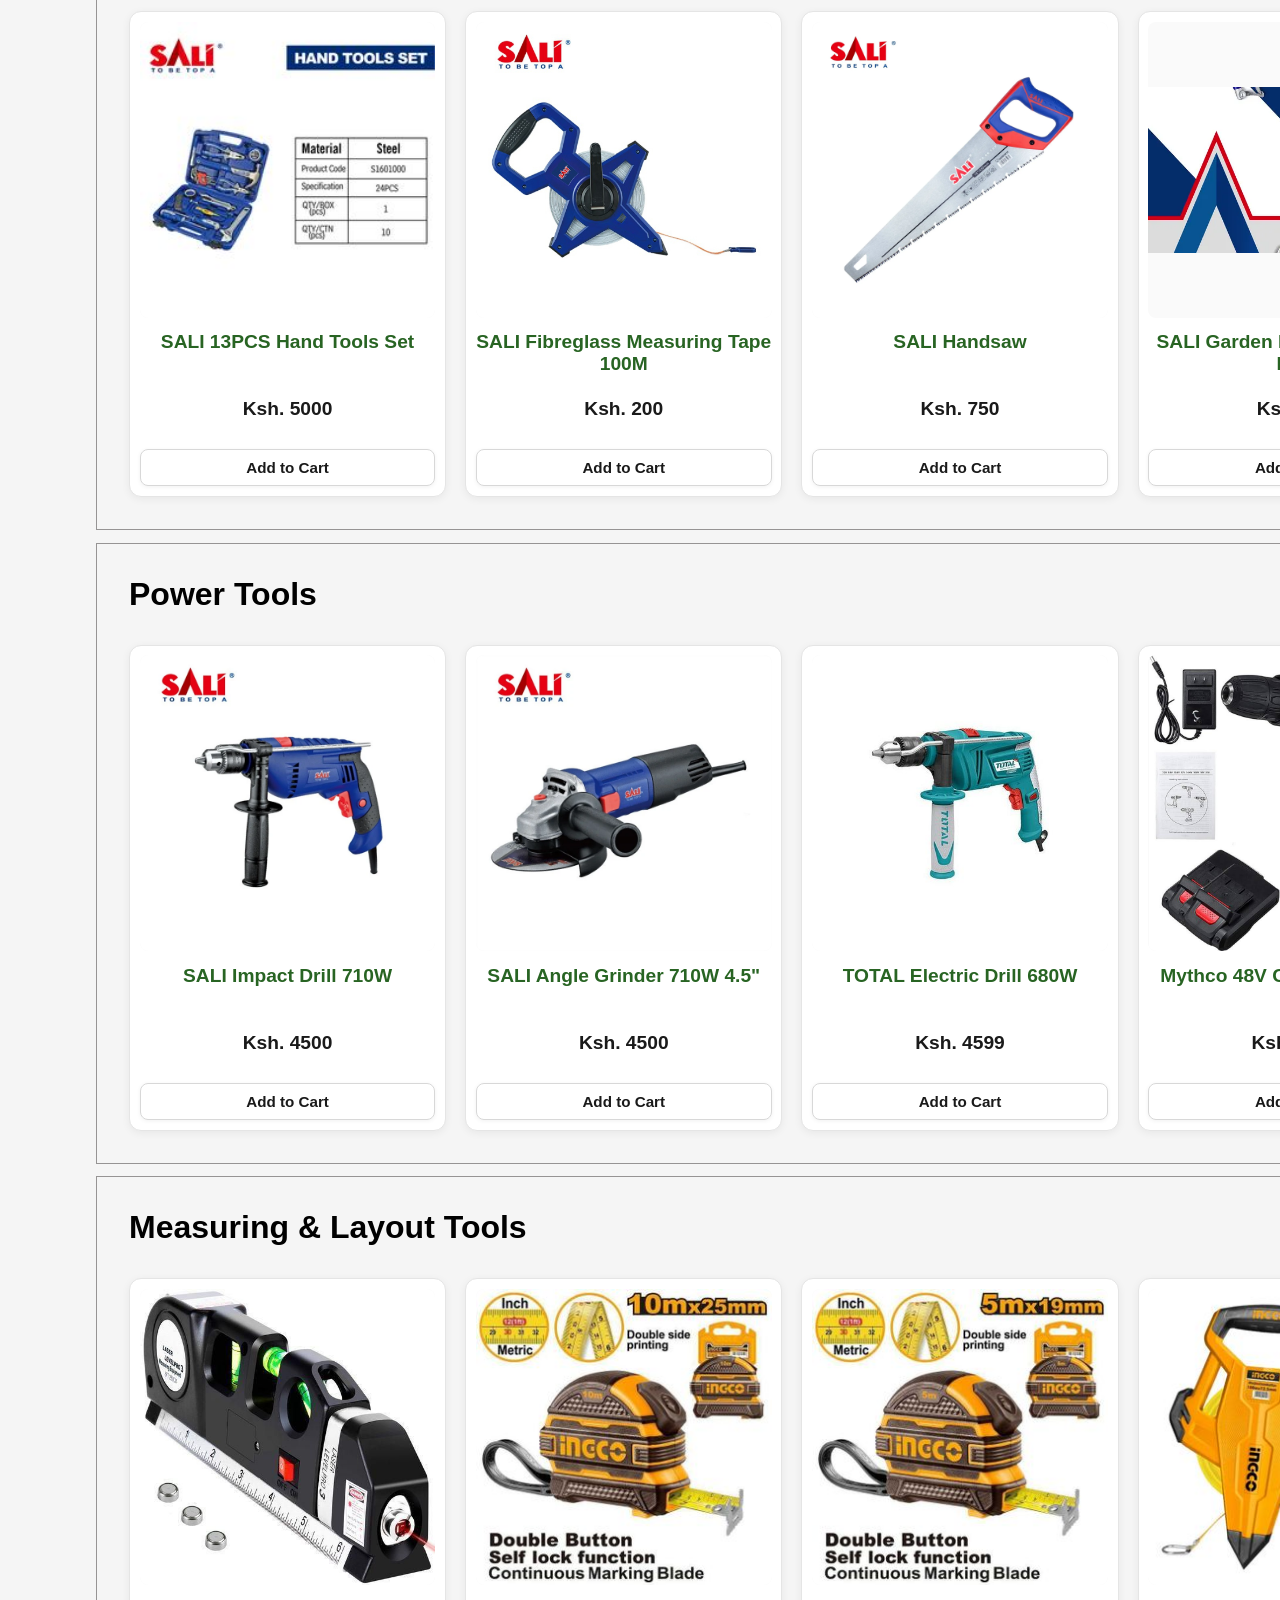
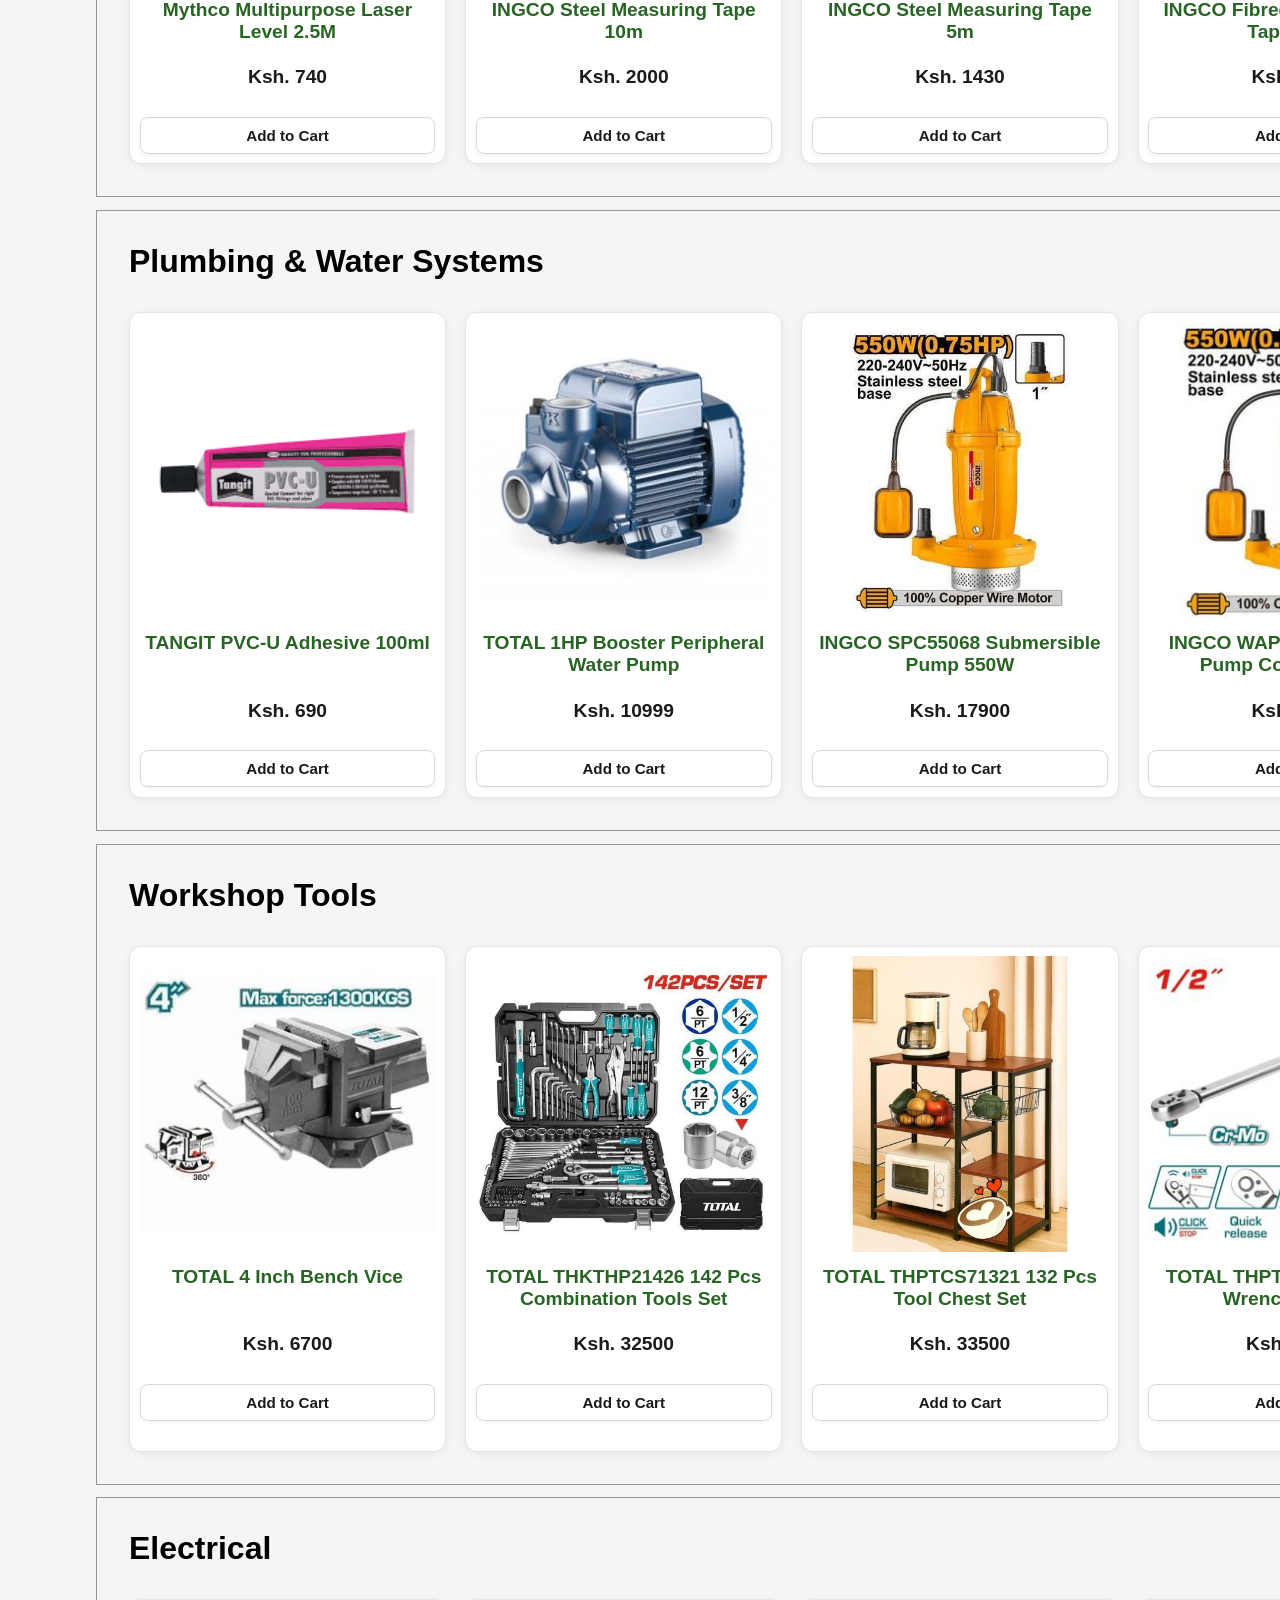
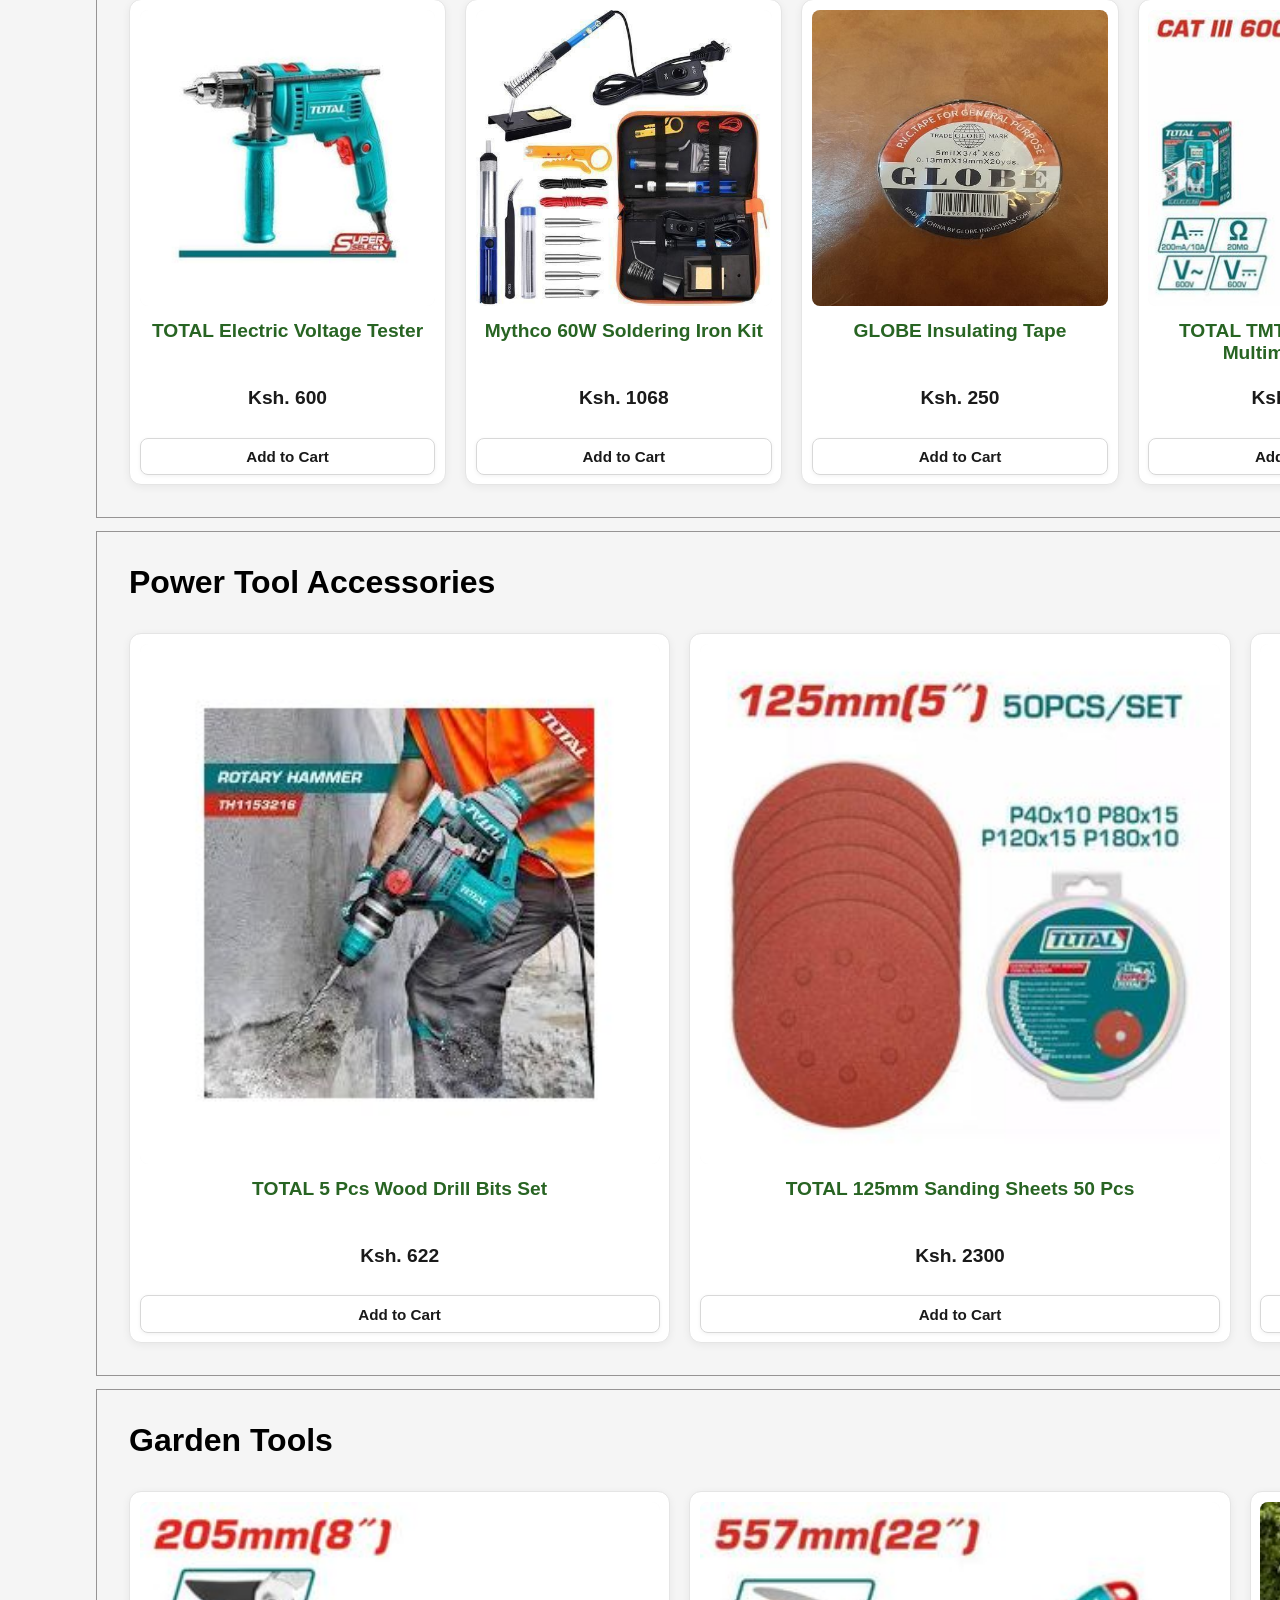
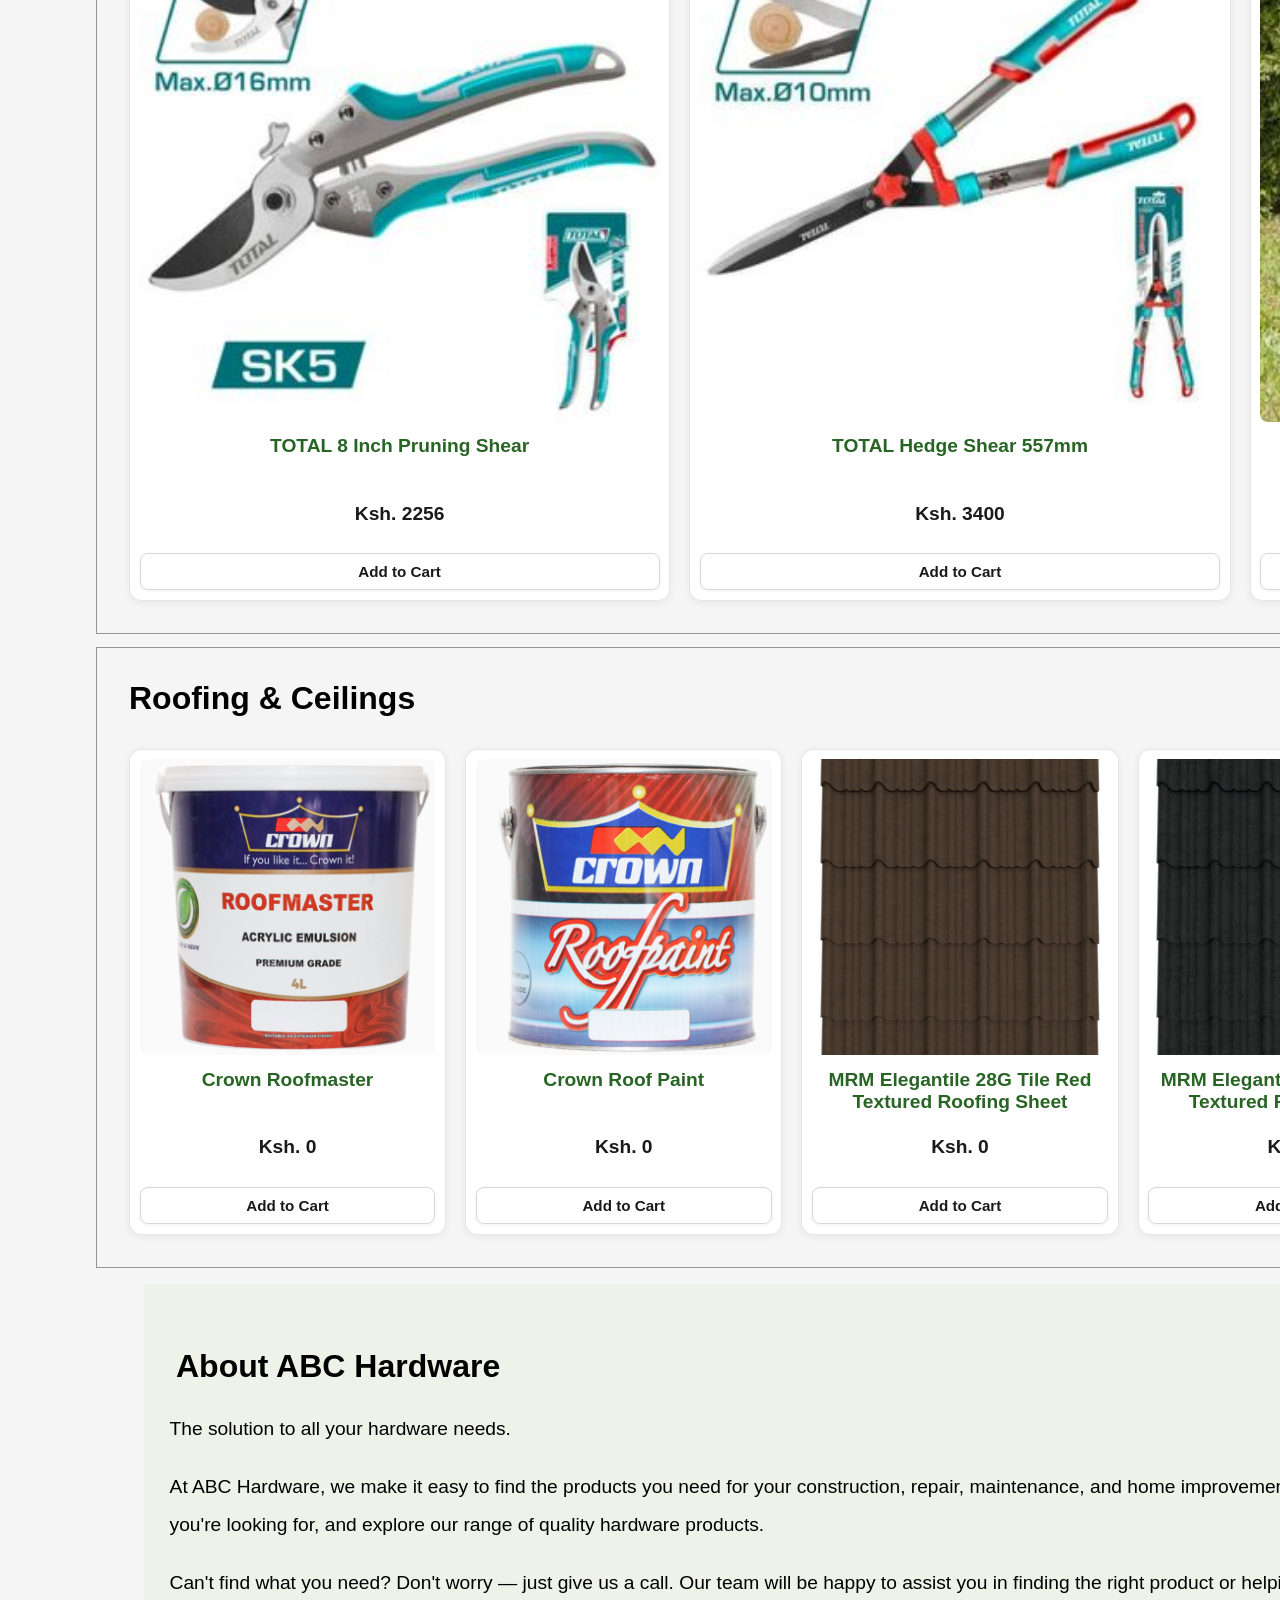
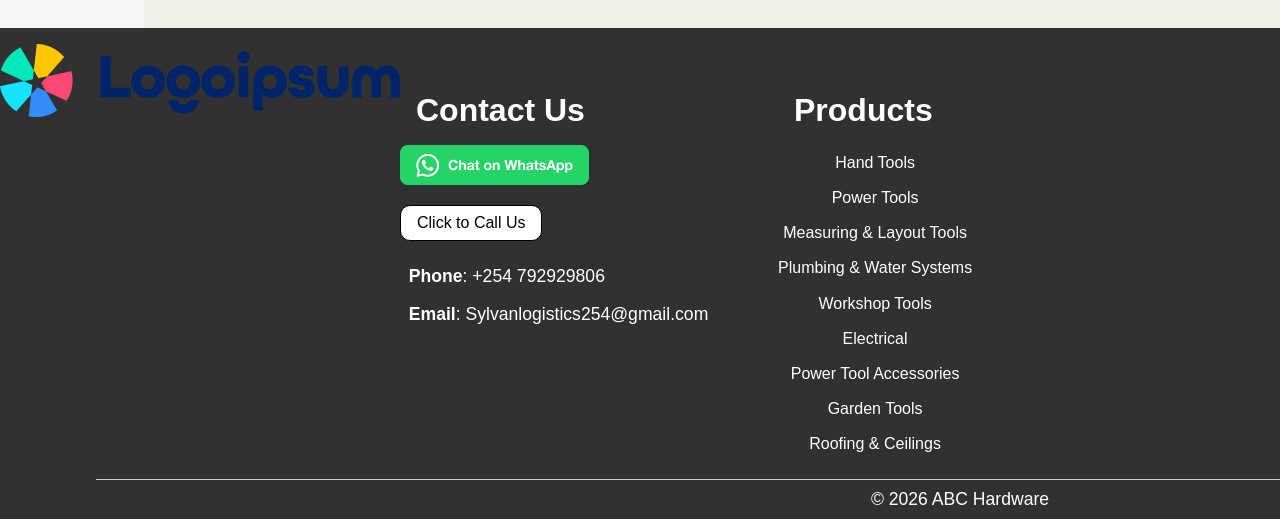
==== commit 13c5b400: "Update index.html" ====
--- a/index.html
+++ b/index.html
@@ -15,9 +15,9 @@
     <header class="right-slide">
         <nav>
             <ul class="header-style-1">
-                <!-- <li class="logo"> -->
-                    <a class="logo" href="index.html#home">ABC <br>HARDWARE</a>                       
-                                
+                <a href="index.html#home">
+                    <img class="logo-image" src="/assets/logo/placeholder logo.png" >                       
+                </a>           
                 <div class="left-aligned-nav">    
                     
                     <img class="close-icon" src="/assets/icon/close.png" alt="close-icon">
@@ -74,12 +74,12 @@
     </header>
 
     <main>
-        <section class="hero">
+        <section class="hero" id="home">
             <!-- <video class="hero-video" autoplay loop muted
                     poster="/assets/website background images/JPG/farm bg2.jpg">
                 <source src="/assets/video/hero-video-1-240.mp4" type="video/mp4">
             </video>   -->
-            <!-- <img class="hero-image-bg" src="/assets/website background images/PNG/hardware.png" alt="hardware-BG"> -->
+            <img class="hero-image-bg" src="/assets/website background images/PNG/hardware.png" alt="hardware-BG">
             <div class="hero-content">
                 <h1 class="fade-slide-in">For all your hardware needs! 
                 </h1>                
@@ -195,7 +195,9 @@
     <footer>
         
         <div class="upper-footer">        
-            <a class="logo" href="index.html#home">ABC <br>HARDWARE</a>
+            <a href="index.html#home">
+                    <img class="logo-image" src="/assets/logo/placeholder logo.png" >                       
+            </a>
             
             <section class="contact">
                 <h2 id="Contact">Contact Us</h2>
